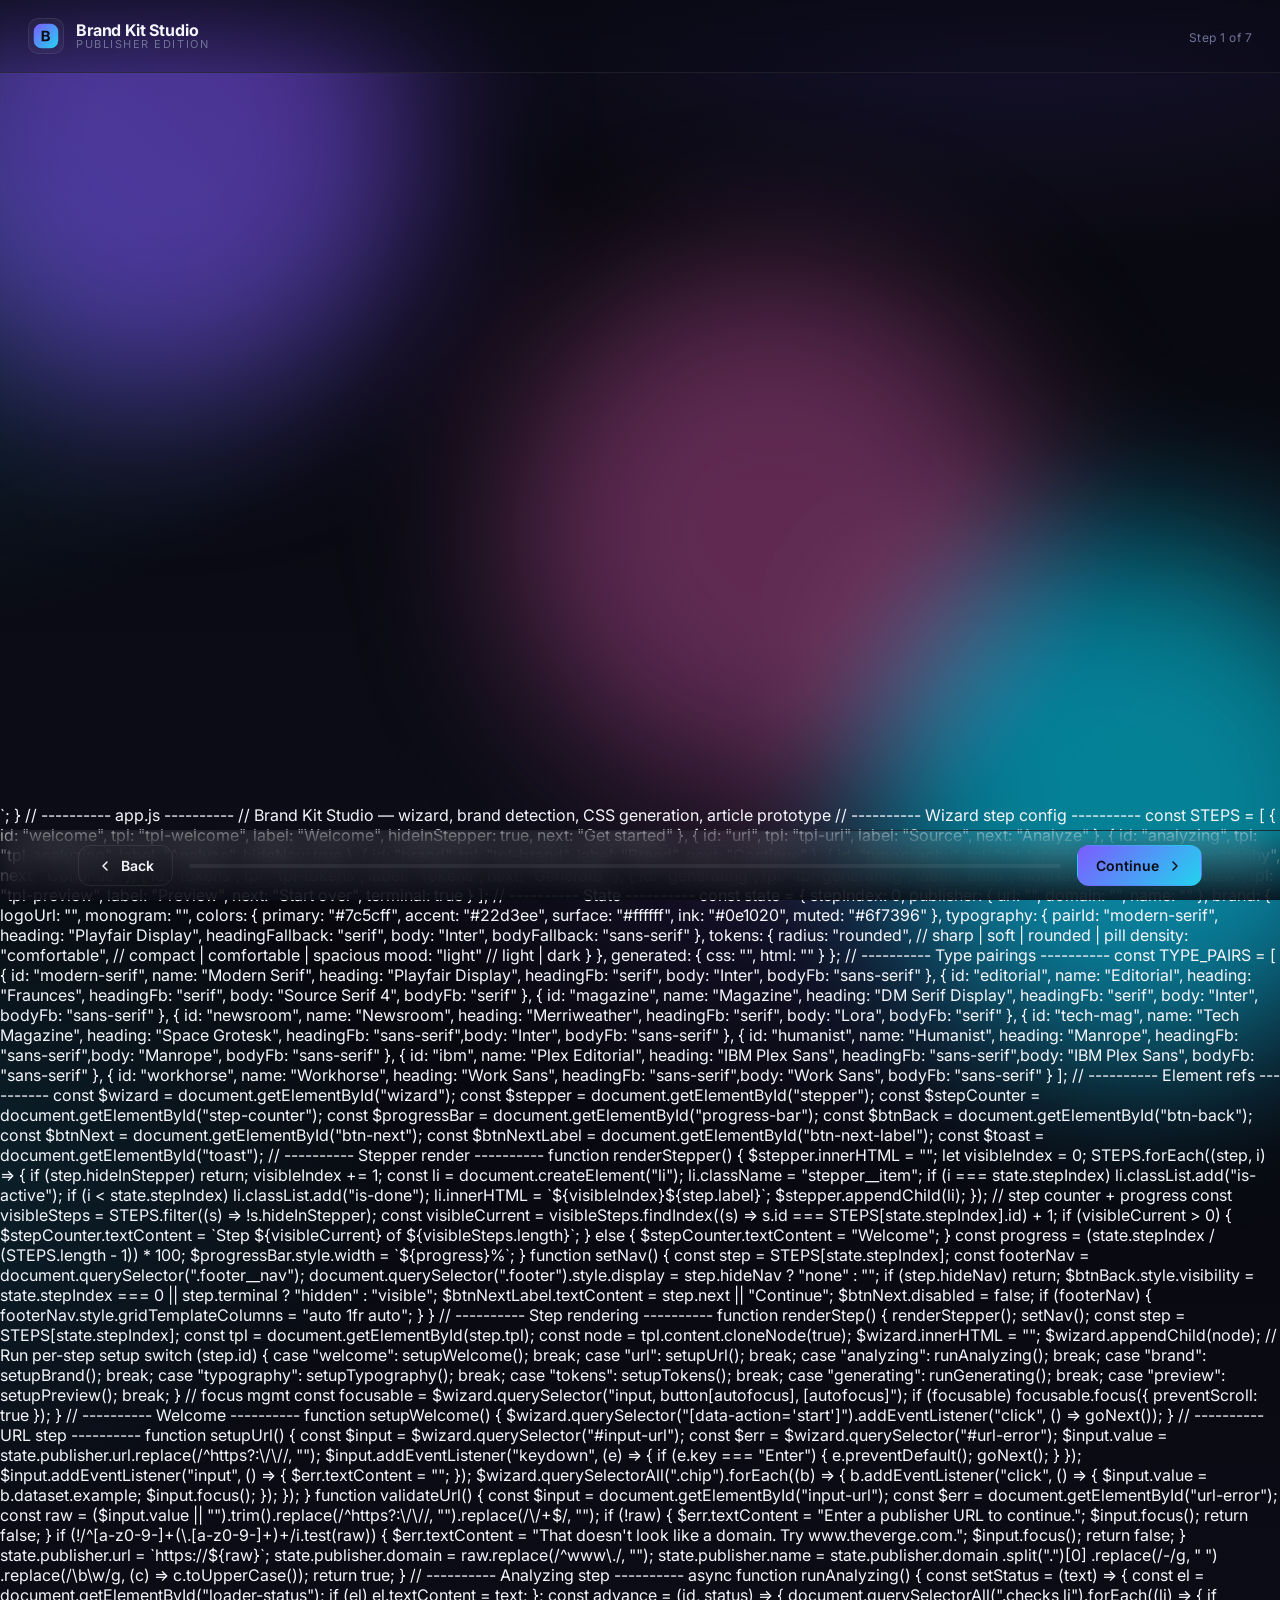
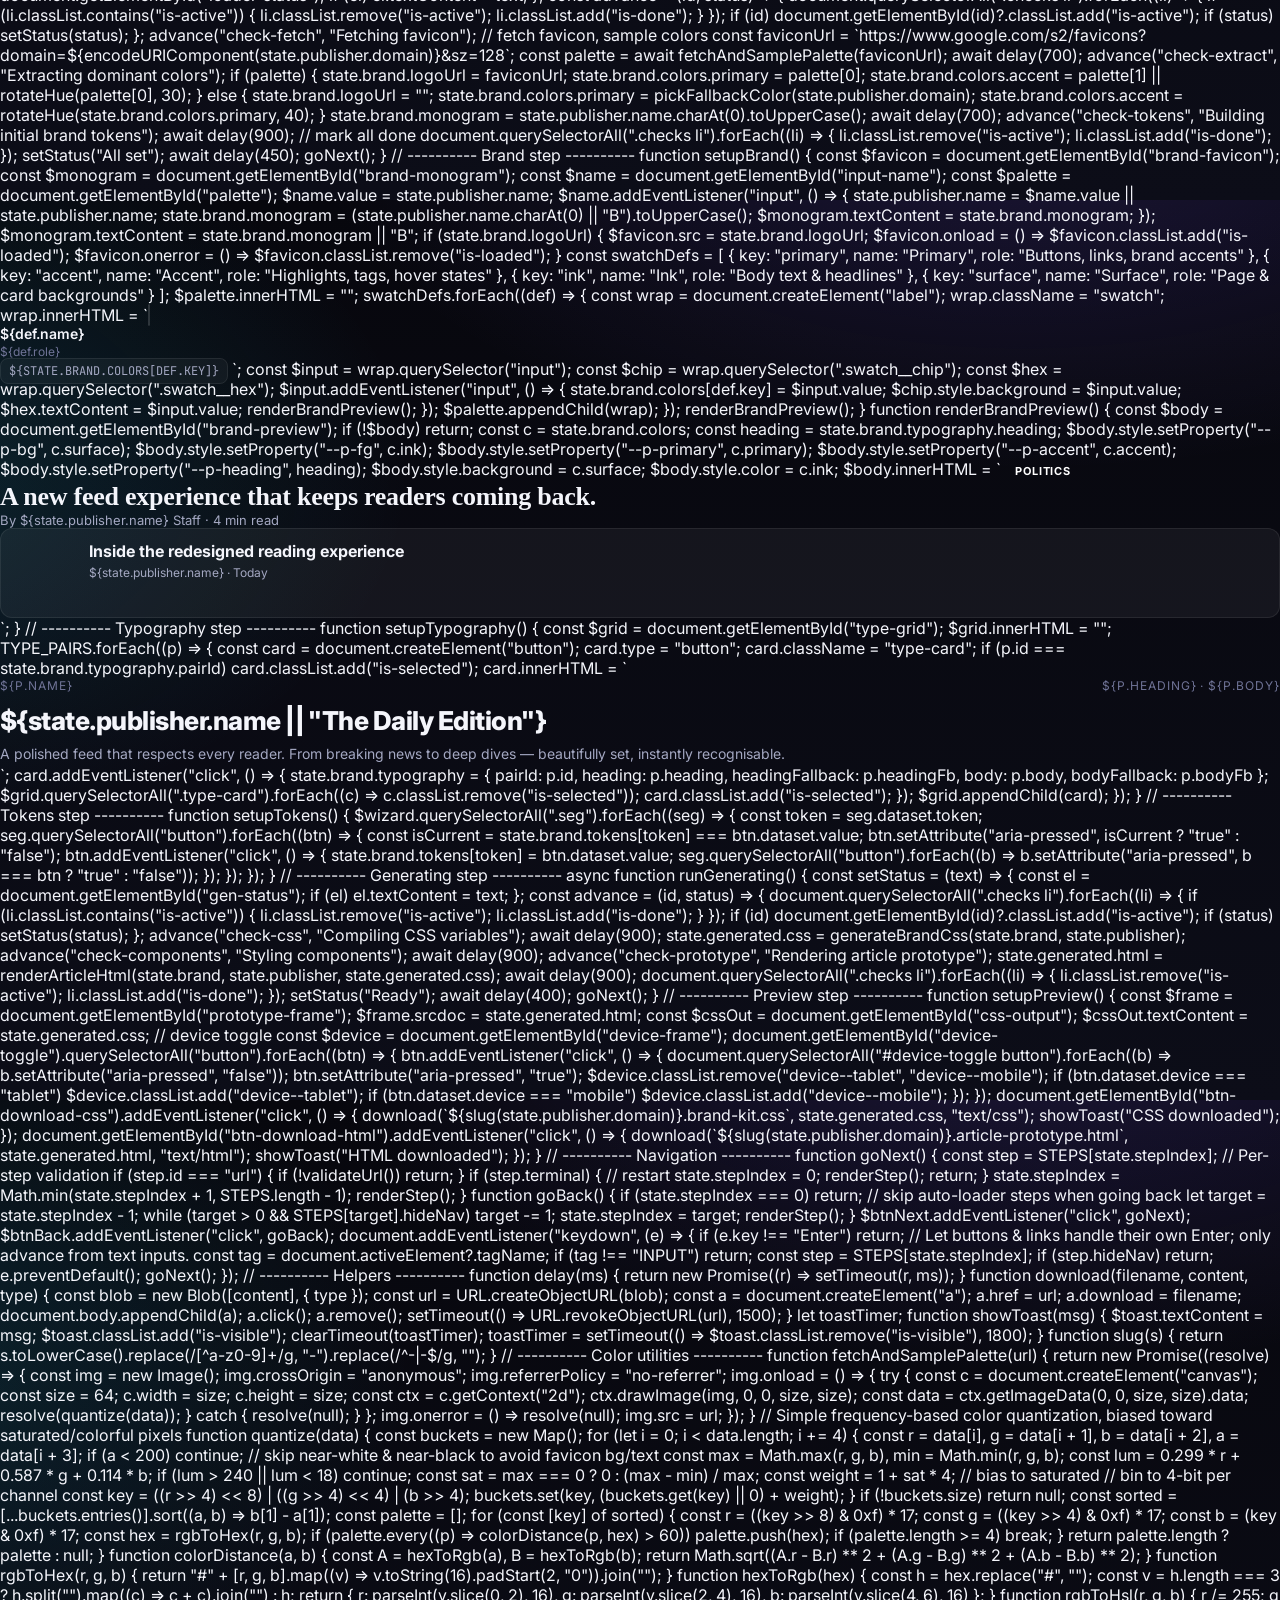
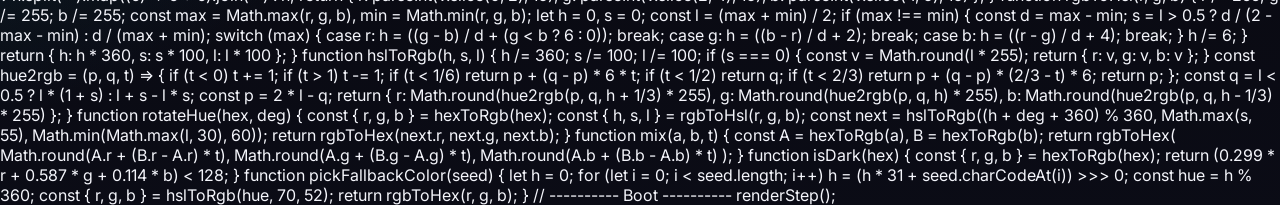
==== studio.html @ 1f4bdb40 "Bundle into single self-contained studio.html for serverless preview Adds build.py that inlines styl" ====
<!doctype html>
<html lang="en">
  <head>
    <meta charset="utf-8" />
    <meta name="viewport" content="width=device-width, initial-scale=1" />
    <title>Brand Kit Studio — generate a publisher CSS kit & live article preview</title>
    <meta
      name="description"
      content="Turn any publisher URL into a polished brand kit, a portable CSS file, and a fully styled article prototype with the new feed experience."
    />
    <link rel="preconnect" href="https://fonts.googleapis.com" />
    <link rel="preconnect" href="https://fonts.gstatic.com" crossorigin />
    <link
      href="https://fonts.googleapis.com/css2?family=Inter:wght@400;500;600;700;800&family=Playfair+Display:wght@600;700;800&family=Fraunces:wght@600;700;800&family=Source+Serif+4:wght@500;600;700&family=Merriweather:wght@700;800&family=DM+Serif+Display&family=Space+Grotesk:wght@500;600;700&family=Manrope:wght@500;600;700&family=Work+Sans:wght@500;600;700&family=IBM+Plex+Sans:wght@500;600;700&family=Lora:wght@500;600;700&family=JetBrains+Mono:wght@500;600&display=swap"
      rel="stylesheet"
    />
    <style>
/* ---------- Tokens ---------- */
:root {
  --bg-0: #07070d;
  --bg-1: #0c0d18;
  --bg-2: #11132166;
  --line: rgba(255, 255, 255, 0.08);
  --line-strong: rgba(255, 255, 255, 0.18);
  --text: #f4f5fb;
  --text-dim: #a4a8c2;
  --text-faint: #6f7396;
  --accent-1: #7c5cff;
  --accent-2: #22d3ee;
  --accent-3: #f472b6;
  --success: #4ade80;
  --danger: #f87171;
  --radius-sm: 10px;
  --radius: 14px;
  --radius-lg: 22px;
  --shadow-1: 0 1px 0 rgba(255, 255, 255, 0.05) inset, 0 10px 30px -12px rgba(0, 0, 0, 0.6);
  --shadow-2: 0 30px 80px -30px rgba(124, 92, 255, 0.45);
  --ease: cubic-bezier(0.4, 0, 0.2, 1);
  --ease-out: cubic-bezier(0.22, 1, 0.36, 1);
}

* {
  box-sizing: border-box;
}

html,
body {
  height: 100%;
}

body {
  margin: 0;
  font-family: "Inter", system-ui, -apple-system, "Segoe UI", Roboto, sans-serif;
  background: radial-gradient(1200px 600px at 80% -10%, rgba(124, 92, 255, 0.18), transparent 60%),
    radial-gradient(900px 600px at -10% 30%, rgba(34, 211, 238, 0.14), transparent 60%),
    linear-gradient(180deg, var(--bg-0), var(--bg-1));
  color: var(--text);
  -webkit-font-smoothing: antialiased;
  text-rendering: optimizeLegibility;
  overflow-x: hidden;
}

button {
  font-family: inherit;
}

code,
pre {
  font-family: "JetBrains Mono", ui-monospace, SFMono-Regular, Menlo, monospace;
}

/* ---------- Aurora background ---------- */
.aurora {
  position: fixed;
  inset: 0;
  z-index: -1;
  filter: blur(80px) saturate(140%);
  pointer-events: none;
}
.aurora__blob {
  position: absolute;
  width: 520px;
  height: 520px;
  border-radius: 50%;
  opacity: 0.55;
  mix-blend-mode: screen;
  animation: drift 22s var(--ease) infinite alternate;
}
.aurora__blob--a { background: #7c5cff; top: -120px; left: -100px; animation-delay: -4s; }
.aurora__blob--b { background: #22d3ee; bottom: -160px; right: -120px; animation-delay: -10s; }
.aurora__blob--c { background: #f472b6; top: 30%; left: 40%; opacity: 0.35; animation-delay: -14s; }
@keyframes drift {
  0%   { transform: translate3d(0, 0, 0) scale(1); }
  50%  { transform: translate3d(40px, -30px, 0) scale(1.08); }
  100% { transform: translate3d(-30px, 40px, 0) scale(0.96); }
}

/* ---------- Layout ---------- */
.topbar {
  position: sticky;
  top: 0;
  z-index: 20;
  display: grid;
  grid-template-columns: auto 1fr auto;
  align-items: center;
  gap: 24px;
  padding: 18px 28px;
  backdrop-filter: blur(18px);
  background: linear-gradient(180deg, rgba(8, 9, 18, 0.7), rgba(8, 9, 18, 0.3));
  border-bottom: 1px solid var(--line);
}

.brand {
  display: flex;
  align-items: center;
  gap: 12px;
}
.brand__mark {
  display: inline-grid;
  place-items: center;
  width: 36px;
  height: 36px;
  border-radius: 10px;
  background: rgba(255, 255, 255, 0.04);
  border: 1px solid var(--line);
}
.brand__text { display: flex; flex-direction: column; line-height: 1.05; }
.brand__title { font-weight: 700; letter-spacing: -0.01em; }
.brand__sub { font-size: 11px; color: var(--text-faint); text-transform: uppercase; letter-spacing: 0.14em; }

.stepper__list {
  list-style: none;
  display: flex;
  gap: 6px;
  margin: 0;
  padding: 0;
  justify-content: center;
  flex-wrap: wrap;
}
.stepper__item {
  display: flex;
  align-items: center;
  gap: 8px;
  padding: 6px 12px;
  border-radius: 999px;
  font-size: 12px;
  color: var(--text-dim);
  background: rgba(255, 255, 255, 0.02);
  border: 1px solid var(--line);
  transition: all 0.4s var(--ease);
}
.stepper__item .num {
  width: 18px;
  height: 18px;
  border-radius: 999px;
  background: rgba(255, 255, 255, 0.06);
  display: inline-grid;
  place-items: center;
  font-size: 10px;
  font-weight: 700;
  color: var(--text-dim);
}
.stepper__item.is-active {
  color: var(--text);
  background: linear-gradient(180deg, rgba(124, 92, 255, 0.18), rgba(34, 211, 238, 0.1));
  border-color: rgba(124, 92, 255, 0.4);
  box-shadow: 0 0 0 4px rgba(124, 92, 255, 0.08);
}
.stepper__item.is-active .num {
  background: linear-gradient(135deg, var(--accent-1), var(--accent-2));
  color: #0b0c14;
}
.stepper__item.is-done { color: var(--text-dim); }
.stepper__item.is-done .num { background: rgba(74, 222, 128, 0.18); color: var(--success); }

.step-counter {
  font-size: 12px;
  color: var(--text-faint);
  letter-spacing: 0.04em;
}

.wizard {
  max-width: 1180px;
  margin: 0 auto;
  padding: 48px 28px 140px;
  min-height: calc(100vh - 76px - 92px);
}

/* ---------- Step base ---------- */
.step {
  animation: stepIn 0.5s var(--ease-out) both;
}
.step--center {
  display: grid;
  place-items: center;
  min-height: 60vh;
}
.step--full {
  max-width: none;
}
@keyframes stepIn {
  from { opacity: 0; transform: translateY(12px); }
  to   { opacity: 1; transform: translateY(0); }
}

.step__head {
  margin-bottom: 28px;
}
.step__head--row {
  display: flex;
  flex-wrap: wrap;
  gap: 20px;
  justify-content: space-between;
  align-items: flex-end;
}
.step__kicker {
  display: inline-block;
  font-size: 11px;
  letter-spacing: 0.16em;
  text-transform: uppercase;
  color: var(--accent-2);
  margin-bottom: 10px;
}
.step__title {
  font-size: clamp(28px, 3.4vw, 40px);
  font-weight: 800;
  letter-spacing: -0.02em;
  line-height: 1.1;
  margin: 0 0 10px;
}
.step__sub {
  color: var(--text-dim);
  max-width: 64ch;
  font-size: 15px;
  line-height: 1.55;
  margin: 0;
}

/* ---------- Welcome / Hero ---------- */
.step--welcome {
  display: grid;
  grid-template-columns: 1.2fr 1fr;
  gap: 48px;
  align-items: center;
  min-height: 60vh;
}
@media (max-width: 880px) {
  .step--welcome { grid-template-columns: 1fr; }
}

.hero__eyebrow {
  display: inline-flex;
  gap: 8px;
  align-items: center;
  font-size: 12px;
  color: var(--text-dim);
  padding: 6px 12px;
  border-radius: 999px;
  border: 1px solid var(--line);
  background: rgba(255, 255, 255, 0.03);
  margin-bottom: 18px;
}
.hero__eyebrow .dot {
  width: 8px; height: 8px; border-radius: 999px;
  background: var(--success);
  box-shadow: 0 0 0 4px rgba(74, 222, 128, 0.16);
}
.hero__title {
  font-size: clamp(36px, 5.2vw, 64px);
  font-weight: 800;
  letter-spacing: -0.025em;
  line-height: 1.02;
  margin: 0 0 18px;
}
.grad {
  background: linear-gradient(120deg, var(--accent-1), var(--accent-2) 60%, var(--accent-3));
  -webkit-background-clip: text;
  background-clip: text;
  color: transparent;
}
.hero__lede {
  color: var(--text-dim);
  font-size: 17px;
  line-height: 1.6;
  margin: 0 0 22px;
  max-width: 56ch;
}
.hero__bullets {
  list-style: none;
  margin: 0 0 30px;
  padding: 0;
  display: grid;
  gap: 8px;
  color: var(--text-dim);
  font-size: 15px;
}
.hero__bullets li { display: flex; gap: 10px; align-items: center; }
.check {
  width: 18px; height: 18px;
  border-radius: 999px;
  display: inline-grid; place-items: center;
  background: linear-gradient(135deg, var(--accent-1), var(--accent-2));
  position: relative;
  flex: 0 0 18px;
}
.check::after {
  content: "";
  width: 8px; height: 4px;
  border-left: 2px solid #0b0c14;
  border-bottom: 2px solid #0b0c14;
  transform: rotate(-45deg) translate(1px, -1px);
}
.hero__cta { display: flex; gap: 16px; align-items: center; flex-wrap: wrap; }
.hero__time { color: var(--text-faint); font-size: 13px; }
code { background: rgba(255,255,255,.06); padding: 1px 6px; border-radius: 6px; font-size: 12px; color: var(--text); }

.hero__visual {
  position: relative;
  height: 360px;
}
.card-stack { position: relative; width: 100%; height: 100%; perspective: 1200px; }
.card-mini {
  position: absolute;
  width: 220px;
  padding: 18px;
  border-radius: 18px;
  background: linear-gradient(180deg, rgba(255,255,255,.06), rgba(255,255,255,.02));
  border: 1px solid var(--line);
  box-shadow: var(--shadow-1);
  display: flex; flex-direction: column; gap: 10px;
  animation: float 8s var(--ease) infinite alternate;
}
.card-mini--1 { top: 30px; left: 20px; transform: rotate(-6deg); }
.card-mini--2 { top: 100px; left: 130px; animation-delay: -3s; transform: rotate(2deg); }
.card-mini--3 { top: 200px; left: 60px; animation-delay: -5s; transform: rotate(-3deg); width: 240px; }
.bar {
  height: 10px; border-radius: 4px;
  background: linear-gradient(90deg, rgba(124,92,255,.7), rgba(34,211,238,.5));
}
.bar--w90 { width: 90%; } .bar--w70 { width: 70%; } .bar--w60 { width: 60%; } .bar--w50 { width: 50%; } .bar--w40 { width: 40%; }
.palette-mini { display: flex; gap: 8px; }
.palette-mini span {
  width: 36px; height: 36px; border-radius: 10px; flex: 0 0 auto;
  border: 1px solid rgba(255,255,255,.1);
}
.palette-mini span:nth-child(1) { background: #7c5cff; }
.palette-mini span:nth-child(2) { background: #22d3ee; }
.palette-mini span:nth-child(3) { background: #f472b6; }
.palette-mini span:nth-child(4) { background: #fbbf24; }
.palette-mini span:nth-child(5) { background: #1f2333; }
@keyframes float {
  from { transform: translate3d(0,0,0) rotate(var(--r,0deg)); }
  to   { transform: translate3d(0,-12px,0) rotate(var(--r,0deg)); }
}

/* ---------- Buttons ---------- */
.btn {
  --bg: rgba(255,255,255,.04);
  --fg: var(--text);
  --bd: var(--line);
  display: inline-flex;
  align-items: center;
  justify-content: center;
  gap: 8px;
  padding: 11px 18px;
  border-radius: 12px;
  border: 1px solid var(--bd);
  background: var(--bg);
  color: var(--fg);
  font-size: 14px;
  font-weight: 600;
  cursor: pointer;
  transition: transform 0.15s var(--ease), background 0.2s var(--ease), border-color 0.2s var(--ease), opacity 0.2s var(--ease);
}
.btn:hover { background: rgba(255,255,255,.08); }
.btn:active { transform: translateY(1px); }
.btn:disabled { opacity: 0.5; cursor: not-allowed; }
.btn--primary {
  --bg: linear-gradient(135deg, var(--accent-1), var(--accent-2));
  --fg: #0b0c14;
  --bd: transparent;
  box-shadow: var(--shadow-2);
}
.btn--primary:hover { filter: brightness(1.08); background: var(--bg); }
.btn--ghost { --bg: transparent; }
.btn--lg { padding: 14px 22px; font-size: 15px; border-radius: 14px; }

/* ---------- Footer nav ---------- */
.footer {
  position: fixed;
  bottom: 0; left: 0; right: 0;
  z-index: 30;
  background: linear-gradient(180deg, rgba(8,9,18,0.0), rgba(8,9,18,0.85));
  backdrop-filter: blur(14px);
  border-top: 1px solid var(--line);
}
.footer__nav {
  max-width: 1180px;
  margin: 0 auto;
  display: grid;
  grid-template-columns: auto 1fr auto;
  gap: 16px;
  align-items: center;
  padding: 14px 28px;
}
.footer__progress { display: flex; align-items: center; }
.progress {
  display: block;
  height: 4px;
  width: 100%;
  border-radius: 999px;
  background: rgba(255,255,255,.06);
  overflow: hidden;
}
.progress__bar {
  display: block;
  height: 100%;
  width: 0%;
  background: linear-gradient(90deg, var(--accent-1), var(--accent-2));
  transition: width 0.6s var(--ease-out);
}

/* ---------- Forms ---------- */
.form {
  display: grid;
  gap: 18px;
  max-width: 640px;
}
.field { display: grid; gap: 8px; }
.field__label {
  font-size: 12px;
  letter-spacing: 0.06em;
  text-transform: uppercase;
  color: var(--text-faint);
}
.field__input {
  display: flex;
  align-items: center;
  background: rgba(255,255,255,.04);
  border: 1px solid var(--line);
  border-radius: 12px;
  transition: border-color 0.2s var(--ease), background 0.2s var(--ease);
}
.field__input:focus-within {
  border-color: rgba(124, 92, 255, 0.6);
  background: rgba(124, 92, 255, 0.06);
  box-shadow: 0 0 0 4px rgba(124, 92, 255, 0.12);
}
.field__input--with-prefix .field__prefix {
  padding: 0 4px 0 14px;
  color: var(--text-faint);
  font-size: 14px;
}
.field__input input {
  flex: 1;
  background: transparent;
  border: 0;
  outline: 0;
  color: var(--text);
  font-size: 15px;
  padding: 14px 14px 14px 8px;
  font-family: inherit;
}
.field__error { min-height: 16px; color: var(--danger); font-size: 12.5px; }
.field--inline .field__input { background: transparent; border: 0; padding: 0; }
.field--inline .field__input input { padding: 8px 0; font-size: 18px; font-weight: 600; }
.field--inline .field__input:focus-within { box-shadow: none; background: transparent; }

/* ---------- Examples chips ---------- */
.examples { display: flex; gap: 8px; align-items: center; flex-wrap: wrap; }
.examples__label { color: var(--text-faint); font-size: 13px; }
.chip {
  background: rgba(255,255,255,.04);
  border: 1px solid var(--line);
  color: var(--text-dim);
  padding: 7px 12px;
  border-radius: 999px;
  font-size: 13px;
  cursor: pointer;
  transition: all 0.15s var(--ease);
}
.chip:hover { background: rgba(124,92,255,.1); color: var(--text); border-color: rgba(124,92,255,.4); }

/* ---------- Loaders ---------- */
.loader {
  text-align: center;
  display: grid;
  gap: 12px;
  justify-items: center;
}
.loader__art { filter: drop-shadow(0 12px 40px rgba(124,92,255,.35)); }
.loader__title { margin: 8px 0 0; font-size: 22px; font-weight: 700; }
.loader__status {
  margin: 0;
  color: var(--text-dim);
  font-size: 14px;
  min-height: 1.5em;
}

.checks {
  list-style: none;
  margin: 12px 0 0;
  padding: 0;
  display: grid;
  gap: 8px;
  font-size: 14px;
  color: var(--text-dim);
  text-align: left;
}
.checks li { display: flex; gap: 10px; align-items: center; }
.checks__dot {
  width: 14px; height: 14px;
  border-radius: 50%;
  border: 2px solid rgba(255,255,255,.18);
  display: inline-block;
  position: relative;
  transition: all 0.3s var(--ease);
}
.checks li.is-active .checks__dot {
  border-color: var(--accent-2);
  box-shadow: 0 0 0 4px rgba(34, 211, 238, 0.16);
  animation: pulseDot 1s ease-in-out infinite;
}
.checks li.is-done .checks__dot {
  border-color: var(--success);
  background: var(--success);
}
.checks li.is-done .checks__dot::after {
  content: "";
  position: absolute;
  inset: 0;
  margin: auto;
  width: 4px; height: 7px;
  border-right: 2px solid #0b0c14;
  border-bottom: 2px solid #0b0c14;
  transform: translateY(-1px) rotate(45deg);
}
@keyframes pulseDot { 50% { transform: scale(1.18); } }

/* Scan animation */
.scan__lens {
  transform-origin: center;
  transform-box: fill-box;
  animation: scan 3s linear infinite;
}
@keyframes scan {
  0%   { transform: translate(60px, 50px); }
  25%  { transform: translate(140px, 80px); }
  50%  { transform: translate(120px, 150px); }
  75%  { transform: translate(60px, 130px); }
  100% { transform: translate(60px, 50px); }
}
.scan__sparks circle { animation: spark 1.6s ease-in-out infinite; }
.scan__sparks circle:nth-child(2) { animation-delay: -0.4s; }
.scan__sparks circle:nth-child(3) { animation-delay: -0.8s; }
.scan__sparks circle:nth-child(4) { animation-delay: -1.2s; }
@keyframes spark {
  0%, 100% { opacity: 0; transform: scale(0.4); }
  50% { opacity: 1; transform: scale(1.4); }
}

/* Mix animation */
.mix__drops .drop {
  fill: var(--accent-1);
  animation: drop 1.4s var(--ease-out) infinite;
  transform-box: fill-box;
  transform-origin: center;
}
.mix__drops .drop--2 { fill: var(--accent-2); animation-delay: -0.45s; }
.mix__drops .drop--3 { fill: var(--accent-3); animation-delay: -0.9s; }
@keyframes drop {
  0%   { transform: translateY(0); opacity: 0; }
  20%  { opacity: 1; }
  70%  { transform: translateY(80px); opacity: 1; }
  100% { transform: translateY(95px); opacity: 0; }
}
.mix__wave {
  animation: wave 2.6s ease-in-out infinite;
  transform-box: fill-box;
}
@keyframes wave {
  0%, 100% { transform: translateX(0); }
  50%      { transform: translateX(-30px); }
}

/* ---------- Brand identity step ---------- */
.grid { display: grid; gap: 28px; }
.grid--2 { grid-template-columns: 1fr 1fr; }
@media (max-width: 880px) { .grid--2 { grid-template-columns: 1fr; } }

.identity {
  display: grid;
  grid-template-columns: auto 1fr;
  align-items: center;
  gap: 18px;
  margin-bottom: 12px;
}
.identity__avatar {
  position: relative;
  width: 64px; height: 64px;
  border-radius: 18px;
  display: grid;
  place-items: center;
  background: linear-gradient(135deg, rgba(124,92,255,.25), rgba(34,211,238,.18));
  border: 1px solid var(--line);
  overflow: hidden;
}
.identity__avatar img { width: 36px; height: 36px; object-fit: contain; display: none; }
.identity__avatar img.is-loaded { display: block; }
.identity__avatar img.is-loaded ~ .identity__monogram { display: none; }
.identity__monogram {
  font-size: 24px; font-weight: 800; letter-spacing: -0.02em;
  color: var(--text);
}

.palette {
  display: grid;
  grid-template-columns: repeat(2, 1fr);
  gap: 14px;
}
@media (max-width: 540px) { .palette { grid-template-columns: 1fr; } }

.swatch {
  display: grid;
  grid-template-columns: 56px 1fr auto;
  align-items: center;
  gap: 12px;
  padding: 12px;
  border: 1px solid var(--line);
  border-radius: 14px;
  background: rgba(255,255,255,.02);
  transition: border-color 0.2s var(--ease);
}
.swatch:focus-within { border-color: rgba(124, 92, 255, 0.5); }
.swatch__chip {
  width: 56px; height: 56px;
  border-radius: 10px;
  border: 1px solid rgba(255,255,255,.15);
  position: relative;
  overflow: hidden;
}
.swatch__chip input[type="color"] {
  position: absolute;
  inset: 0;
  width: 100%; height: 100%;
  border: 0; padding: 0; background: transparent;
  cursor: pointer;
  opacity: 0; /* color shown via background of parent */
}
.swatch__meta { display: flex; flex-direction: column; gap: 2px; min-width: 0; }
.swatch__name { font-weight: 600; font-size: 14px; }
.swatch__role { color: var(--text-faint); font-size: 12px; }
.swatch__hex {
  font-family: "JetBrains Mono", ui-monospace, monospace;
  font-size: 12px;
  color: var(--text-dim);
  background: rgba(255,255,255,.04);
  border: 1px solid var(--line);
  padding: 4px 8px;
  border-radius: 8px;
  text-transform: uppercase;
}

/* Preview card */
.preview-card {
  border: 1px solid var(--line);
  border-radius: 18px;
  overflow: hidden;
  background: rgba(255,255,255,.02);
  position: sticky;
  top: 92px;
}
.preview-card__chrome {
  display: flex; gap: 6px; padding: 10px 14px;
  border-bottom: 1px solid var(--line);
  background: rgba(255,255,255,.02);
}
.preview-card__chrome span {
  width: 10px; height: 10px; border-radius: 999px;
  background: rgba(255,255,255,.12);
}
.preview-card__chrome span:nth-child(1) { background: #ff5f57; }
.preview-card__chrome span:nth-child(2) { background: #febc2e; }
.preview-card__chrome span:nth-child(3) { background: #28c840; }
.preview-card__body {
  padding: 22px;
  min-height: 320px;
  display: grid;
  gap: 14px;
  --p-bg: #0e1020;
  --p-fg: #f4f5fb;
  --p-primary: #7c5cff;
  --p-accent: #22d3ee;
  background: var(--p-bg);
  color: var(--p-fg);
}
.pv-tag {
  display: inline-flex;
  background: var(--p-primary);
  color: #fff;
  padding: 4px 10px;
  border-radius: 999px;
  font-size: 11px;
  font-weight: 700;
  letter-spacing: 0.08em;
  text-transform: uppercase;
  width: max-content;
}
.pv-title {
  font-family: var(--p-heading, "Playfair Display"), serif;
  font-size: 26px;
  font-weight: 800;
  line-height: 1.15;
  letter-spacing: -0.01em;
  margin: 0;
}
.pv-byline { color: var(--text-dim); font-size: 13px; }
.pv-card {
  display: grid;
  grid-template-columns: 64px 1fr;
  gap: 12px;
  padding: 12px;
  border-radius: 12px;
  background: rgba(255,255,255,.05);
  border: 1px solid rgba(255,255,255,.08);
}
.pv-card__thumb {
  height: 64px;
  border-radius: 8px;
  background: linear-gradient(135deg, var(--p-primary), var(--p-accent));
}
.pv-card__title { font-weight: 700; line-height: 1.25; }
.pv-card__meta { font-size: 12px; color: var(--text-dim); margin-top: 4px; }

/* ---------- Typography step ---------- */
.type-grid {
  display: grid;
  grid-template-columns: repeat(auto-fill, minmax(280px, 1fr));
  gap: 16px;
}
.type-card {
  border: 1px solid var(--line);
  border-radius: 16px;
  padding: 20px;
  background: rgba(255,255,255,.02);
  cursor: pointer;
  transition: all 0.2s var(--ease);
  text-align: left;
  color: inherit;
  font-family: inherit;
}
.type-card:hover { border-color: rgba(124, 92, 255, 0.45); transform: translateY(-2px); }
.type-card.is-selected {
  border-color: var(--accent-1);
  background: linear-gradient(180deg, rgba(124,92,255,.12), rgba(34,211,238,.04));
  box-shadow: 0 0 0 4px rgba(124, 92, 255, 0.14);
}
.type-card__name {
  display: flex; justify-content: space-between; align-items: center;
  font-size: 12px; color: var(--text-faint); text-transform: uppercase; letter-spacing: 0.08em;
  margin-bottom: 14px;
}
.type-card__heading {
  font-size: 26px; font-weight: 800; letter-spacing: -0.02em; line-height: 1.1; margin-bottom: 8px;
}
.type-card__body { font-size: 14px; color: var(--text-dim); line-height: 1.55; }

/* ---------- Tokens step ---------- */
.token-group { display: grid; gap: 10px; }
.token-group__label {
  font-size: 12px;
  letter-spacing: 0.06em;
  text-transform: uppercase;
  color: var(--text-faint);
}
.seg {
  display: inline-flex;
  flex-wrap: wrap;
  gap: 4px;
  background: rgba(255,255,255,.04);
  border: 1px solid var(--line);
  border-radius: 14px;
  padding: 4px;
}
.seg button {
  background: transparent;
  border: 0;
  color: var(--text-dim);
  padding: 8px 14px;
  border-radius: 10px;
  cursor: pointer;
  font-size: 14px;
  font-weight: 500;
  display: inline-flex;
  align-items: center;
  gap: 8px;
  transition: all 0.18s var(--ease);
}
.seg button:hover { color: var(--text); background: rgba(255,255,255,.04); }
.seg button[aria-pressed="true"] {
  background: linear-gradient(135deg, rgba(124,92,255,.4), rgba(34,211,238,.3));
  color: var(--text);
  box-shadow: inset 0 0 0 1px rgba(124,92,255,.5);
}
.seg--sm button { padding: 6px 12px; font-size: 13px; }

.swatch-radius {
  width: 22px; height: 22px;
  background: linear-gradient(135deg, var(--accent-1), var(--accent-2));
  display: inline-block;
}
.swatch-radius--sharp { border-radius: 0; }
.swatch-radius--soft { border-radius: 4px; }
.swatch-radius--rounded { border-radius: 8px; }
.swatch-radius--pill { border-radius: 999px; }

/* ---------- Preview step ---------- */
.preview-actions {
  display: flex;
  gap: 10px;
  align-items: center;
  flex-wrap: wrap;
}
.device {
  margin-top: 24px;
  border-radius: var(--radius-lg);
  border: 1px solid var(--line);
  background: rgba(0,0,0,0.35);
  padding: 14px;
  box-shadow: var(--shadow-1);
  transition: all 0.4s var(--ease);
  margin-inline: auto;
  width: 100%;
  max-width: 1180px;
}
.device iframe {
  width: 100%;
  height: 80vh;
  min-height: 640px;
  border: 0;
  border-radius: 14px;
  background: #fff;
  display: block;
}
.device--tablet { max-width: 820px; }
.device--mobile { max-width: 420px; }
.device--mobile iframe { min-height: 720px; }

.code-drawer {
  margin-top: 22px;
  border: 1px solid var(--line);
  border-radius: 14px;
  background: rgba(255,255,255,.02);
}
.code-drawer summary {
  cursor: pointer;
  padding: 14px 18px;
  font-size: 13px;
  color: var(--text-dim);
  list-style: none;
}
.code-drawer summary::-webkit-details-marker { display: none; }
.code-drawer summary::before {
  content: "▸";
  display: inline-block;
  margin-right: 8px;
  transition: transform 0.2s var(--ease);
}
.code-drawer[open] summary::before { transform: rotate(90deg); }
.code-drawer pre {
  margin: 0;
  padding: 0 18px 18px;
  font-size: 12px;
  color: var(--text-dim);
  max-height: 360px;
  overflow: auto;
}

/* ---------- Toast ---------- */
.toast {
  position: fixed;
  bottom: 100px;
  left: 50%;
  transform: translate(-50%, 20px);
  padding: 12px 18px;
  border-radius: 12px;
  background: rgba(20, 22, 38, 0.92);
  border: 1px solid var(--line);
  backdrop-filter: blur(10px);
  font-size: 13.5px;
  color: var(--text);
  opacity: 0;
  pointer-events: none;
  transition: all 0.3s var(--ease);
  z-index: 50;
}
.toast.is-visible {
  opacity: 1;
  transform: translate(-50%, 0);
}

/* ---------- Reduced motion ---------- */
@media (prefers-reduced-motion: reduce) {
  *, *::before, *::after {
    animation-duration: 0.001ms !important;
    transition-duration: 0.001ms !important;
  }
}

</style>
  </head>
  <body>
    <div class="aurora" aria-hidden="true">
      <span class="aurora__blob aurora__blob--a"></span>
      <span class="aurora__blob aurora__blob--b"></span>
      <span class="aurora__blob aurora__blob--c"></span>
    </div>

    <header class="topbar" role="banner">
      <div class="brand">
        <span class="brand__mark" aria-hidden="true">
          <svg viewBox="0 0 32 32" width="28" height="28">
            <defs>
              <linearGradient id="bk-mark" x1="0" x2="1" y1="0" y2="1">
                <stop offset="0" stop-color="#7c5cff" />
                <stop offset="1" stop-color="#22d3ee" />
              </linearGradient>
            </defs>
            <rect x="2" y="2" width="28" height="28" rx="9" fill="url(#bk-mark)" />
            <path
              d="M11 22V10h5.2c2.4 0 3.9 1.2 3.9 3.1 0 1.3-.7 2.2-1.9 2.6 1.5.3 2.4 1.4 2.4 2.9 0 2-1.6 3.4-4.1 3.4H11Zm2.5-7.2h2.3c1.1 0 1.8-.5 1.8-1.4 0-.9-.7-1.4-1.8-1.4h-2.3v2.8Zm0 5.1h2.5c1.2 0 2-.6 2-1.6s-.7-1.6-2-1.6h-2.5v3.2Z"
              fill="#0b0c14"
            />
          </svg>
        </span>
        <div class="brand__text">
          <span class="brand__title">Brand Kit Studio</span>
          <span class="brand__sub">Publisher edition</span>
        </div>
      </div>
      <nav class="stepper" aria-label="Progress">
        <ol id="stepper" class="stepper__list"></ol>
      </nav>
      <div class="topbar__meta">
        <span id="step-counter" class="step-counter" aria-live="polite">Step 1 of 7</span>
      </div>
    </header>

    <main id="wizard" class="wizard" role="main" aria-live="polite"></main>

    <footer class="footer" role="contentinfo">
      <div class="footer__nav">
        <button id="btn-back" class="btn btn--ghost" type="button">
          <svg width="16" height="16" viewBox="0 0 24 24" fill="none" stroke="currentColor" stroke-width="2.2" stroke-linecap="round" stroke-linejoin="round"><path d="M15 18l-6-6 6-6"/></svg>
          Back
        </button>
        <div class="footer__progress">
          <span class="progress" aria-hidden="true"><span id="progress-bar" class="progress__bar"></span></span>
        </div>
        <button id="btn-next" class="btn btn--primary" type="button">
          <span id="btn-next-label">Continue</span>
          <svg width="16" height="16" viewBox="0 0 24 24" fill="none" stroke="currentColor" stroke-width="2.2" stroke-linecap="round" stroke-linejoin="round"><path d="M9 18l6-6-6-6"/></svg>
        </button>
      </div>
    </footer>

    <!-- Step templates -->
    <template id="tpl-welcome">
      <section class="step step--welcome" data-step="welcome">
        <div class="hero">
          <div class="hero__eyebrow">
            <span class="dot"></span> A wizard for publisher brand kits
          </div>
          <h1 class="hero__title">
            Turn any publisher into a
            <span class="grad">living brand kit</span>
            in under a minute.
          </h1>
          <p class="hero__lede">
            Drop in a URL. We'll extract the brand, build a polished CSS file, and render a real
            article page with the new feed experience — fully themed, fully yours.
          </p>
          <ul class="hero__bullets">
            <li><span class="check"></span> Auto-detect colors from the publisher's favicon</li>
            <li><span class="check"></span> Fine-tune palette, typography & style tokens</li>
            <li><span class="check"></span> Export a portable <code>brand-kit.css</code></li>
            <li><span class="check"></span> Preview a live article + new feed prototype</li>
          </ul>
          <div class="hero__cta">
            <button class="btn btn--primary btn--lg" data-action="start">
              Start the wizard
              <svg width="18" height="18" viewBox="0 0 24 24" fill="none" stroke="currentColor" stroke-width="2.2" stroke-linecap="round" stroke-linejoin="round"><path d="M5 12h14M13 5l7 7-7 7"/></svg>
            </button>
            <span class="hero__time">~ 60 seconds</span>
          </div>
        </div>
        <div class="hero__visual" aria-hidden="true">
          <div class="card-stack">
            <div class="card-mini card-mini--1">
              <span class="bar bar--w70"></span>
              <span class="bar bar--w50"></span>
              <span class="bar bar--w90"></span>
            </div>
            <div class="card-mini card-mini--2">
              <span class="bar bar--w90"></span>
              <span class="bar bar--w60"></span>
              <span class="bar bar--w40"></span>
            </div>
            <div class="card-mini card-mini--3">
              <div class="palette-mini">
                <span></span><span></span><span></span><span></span><span></span>
              </div>
            </div>
          </div>
        </div>
      </section>
    </template>

    <template id="tpl-url">
      <section class="step" data-step="url">
        <header class="step__head">
          <span class="step__kicker">Step 1 — Source</span>
          <h2 class="step__title">Which publisher are we kitting out?</h2>
          <p class="step__sub">
            Paste any publisher URL. We'll fetch the favicon, sample its colors, and use the
            domain as the working brand name. You can adjust everything in the next step.
          </p>
        </header>
        <div class="form">
          <label class="field">
            <span class="field__label">Publisher URL</span>
            <div class="field__input field__input--with-prefix">
              <span class="field__prefix">https://</span>
              <input
                id="input-url"
                type="text"
                placeholder="www.theverge.com"
                autocomplete="off"
                spellcheck="false"
                autofocus
              />
            </div>
            <span id="url-error" class="field__error"></span>
          </label>
          <div class="examples">
            <span class="examples__label">Try one:</span>
            <button class="chip" data-example="www.theverge.com">The Verge</button>
            <button class="chip" data-example="www.nytimes.com">NYT</button>
            <button class="chip" data-example="www.bbc.com">BBC</button>
            <button class="chip" data-example="techcrunch.com">TechCrunch</button>
            <button class="chip" data-example="www.economist.com">The Economist</button>
          </div>
        </div>
      </section>
    </template>

    <template id="tpl-analyzing">
      <section class="step step--center" data-step="analyzing">
        <div class="loader">
          <div class="loader__art loader__art--scan">
            <svg viewBox="0 0 200 200" width="200" height="200" aria-hidden="true">
              <defs>
                <linearGradient id="scan-grad" x1="0" x2="1" y1="0" y2="1">
                  <stop offset="0" stop-color="var(--accent-1)" />
                  <stop offset="1" stop-color="var(--accent-2)" />
                </linearGradient>
                <radialGradient id="scan-globe" cx="50%" cy="50%" r="50%">
                  <stop offset="0" stop-color="rgba(255,255,255,.18)" />
                  <stop offset="1" stop-color="rgba(255,255,255,0)" />
                </radialGradient>
              </defs>
              <circle cx="100" cy="100" r="62" fill="url(#scan-globe)" stroke="rgba(255,255,255,.18)" stroke-width="1.2"/>
              <ellipse cx="100" cy="100" rx="62" ry="22" fill="none" stroke="rgba(255,255,255,.18)" stroke-width="1.2"/>
              <ellipse cx="100" cy="100" rx="22" ry="62" fill="none" stroke="rgba(255,255,255,.18)" stroke-width="1.2"/>
              <g class="scan__lens">
                <circle cx="0" cy="0" r="22" fill="none" stroke="url(#scan-grad)" stroke-width="3"/>
                <line x1="16" y1="16" x2="32" y2="32" stroke="url(#scan-grad)" stroke-width="3" stroke-linecap="round"/>
                <circle cx="0" cy="0" r="22" fill="rgba(124,92,255,.08)"/>
              </g>
              <g class="scan__sparks">
                <circle cx="60" cy="50" r="2" fill="var(--accent-1)"/>
                <circle cx="150" cy="80" r="2" fill="var(--accent-2)"/>
                <circle cx="130" cy="150" r="2" fill="#fff"/>
                <circle cx="55" cy="140" r="2" fill="var(--accent-1)"/>
              </g>
            </svg>
          </div>
          <h3 class="loader__title">Analyzing the publisher…</h3>
          <p id="loader-status" class="loader__status">Fetching favicon</p>
          <ul class="checks">
            <li id="check-fetch"><span class="checks__dot"></span> Fetch site icon</li>
            <li id="check-extract"><span class="checks__dot"></span> Sample dominant colors</li>
            <li id="check-tokens"><span class="checks__dot"></span> Build initial brand tokens</li>
          </ul>
        </div>
      </section>
    </template>

    <template id="tpl-brand">
      <section class="step" data-step="brand">
        <header class="step__head">
          <span class="step__kicker">Step 2 — Brand identity</span>
          <h2 class="step__title">Here's what we found. Tweak away.</h2>
          <p class="step__sub">
            Adjust the palette to match the publisher's voice. Each swatch updates the live
            preview on the right.
          </p>
        </header>
        <div class="grid grid--2">
          <div class="form">
            <div class="identity">
              <div class="identity__avatar">
                <img id="brand-favicon" alt="" />
                <span id="brand-monogram" class="identity__monogram"></span>
              </div>
              <label class="field field--inline">
                <span class="field__label">Publisher name</span>
                <div class="field__input">
                  <input id="input-name" type="text" autocomplete="off" />
                </div>
              </label>
            </div>
            <div class="palette" id="palette"></div>
          </div>
          <aside class="preview-card" aria-label="Live preview">
            <div class="preview-card__chrome">
              <span></span><span></span><span></span>
            </div>
            <div class="preview-card__body" id="brand-preview"></div>
          </aside>
        </div>
      </section>
    </template>

    <template id="tpl-typography">
      <section class="step" data-step="typography">
        <header class="step__head">
          <span class="step__kicker">Step 3 — Typography</span>
          <h2 class="step__title">Pick a voice for headlines &amp; body.</h2>
          <p class="step__sub">
            Pair a display face with a readable body face. Hover any combo to preview it
            instantly.
          </p>
        </header>
        <div class="type-grid" id="type-grid"></div>
      </section>
    </template>

    <template id="tpl-tokens">
      <section class="step" data-step="tokens">
        <header class="step__head">
          <span class="step__kicker">Step 4 — Style tokens</span>
          <h2 class="step__title">Set the rhythm.</h2>
          <p class="step__sub">
            Roundness and density define how the brand feels. Pick what fits the publisher's
            personality.
          </p>
        </header>
        <div class="form">
          <div class="token-group">
            <span class="token-group__label">Corner radius</span>
            <div class="seg" data-token="radius">
              <button data-value="sharp"><span class="swatch-radius swatch-radius--sharp"></span><span>Sharp</span></button>
              <button data-value="soft"><span class="swatch-radius swatch-radius--soft"></span><span>Soft</span></button>
              <button data-value="rounded"><span class="swatch-radius swatch-radius--rounded"></span><span>Rounded</span></button>
              <button data-value="pill"><span class="swatch-radius swatch-radius--pill"></span><span>Pill</span></button>
            </div>
          </div>
          <div class="token-group">
            <span class="token-group__label">Density</span>
            <div class="seg" data-token="density">
              <button data-value="compact"><span>Compact</span></button>
              <button data-value="comfortable"><span>Comfortable</span></button>
              <button data-value="spacious"><span>Spacious</span></button>
            </div>
          </div>
          <div class="token-group">
            <span class="token-group__label">Mood</span>
            <div class="seg" data-token="mood">
              <button data-value="light"><span>Light</span></button>
              <button data-value="dark"><span>Dark</span></button>
            </div>
          </div>
        </div>
      </section>
    </template>

    <template id="tpl-generating">
      <section class="step step--center" data-step="generating">
        <div class="loader">
          <div class="loader__art loader__art--mix">
            <svg viewBox="0 0 220 220" width="220" height="220" aria-hidden="true">
              <defs>
                <linearGradient id="beaker-grad" x1="0" x2="0" y1="0" y2="1">
                  <stop offset="0" stop-color="var(--accent-1)"/>
                  <stop offset="1" stop-color="var(--accent-2)"/>
                </linearGradient>
              </defs>
              <g class="mix__drops">
                <circle class="drop drop--1" cx="80" cy="20" r="6"/>
                <circle class="drop drop--2" cx="110" cy="20" r="6"/>
                <circle class="drop drop--3" cx="140" cy="20" r="6"/>
              </g>
              <path d="M70 90 L70 70 L150 70 L150 90 L180 170 Q180 195 155 195 L65 195 Q40 195 40 170 Z"
                    fill="rgba(255,255,255,.04)" stroke="rgba(255,255,255,.35)" stroke-width="2.5" stroke-linejoin="round"/>
              <clipPath id="beaker-clip">
                <path d="M70 90 L70 72 L150 72 L150 90 L178 168 Q178 192 155 192 L65 192 Q42 192 42 168 Z"/>
              </clipPath>
              <g clip-path="url(#beaker-clip)">
                <rect class="mix__liquid" x="0" y="120" width="220" height="120" fill="url(#beaker-grad)"/>
                <path class="mix__wave" d="M0 130 Q 30 120 60 130 T 120 130 T 180 130 T 240 130 V 220 H 0 Z" fill="url(#beaker-grad)" opacity=".7"/>
              </g>
            </svg>
          </div>
          <h3 class="loader__title">Mixing your brand kit…</h3>
          <p id="gen-status" class="loader__status">Compiling tokens</p>
          <ul class="checks">
            <li id="check-css"><span class="checks__dot"></span> Compile CSS variables</li>
            <li id="check-components"><span class="checks__dot"></span> Style components</li>
            <li id="check-prototype"><span class="checks__dot"></span> Render article prototype</li>
          </ul>
        </div>
      </section>
    </template>

    <template id="tpl-preview">
      <section class="step step--full" data-step="preview">
        <header class="step__head step__head--row">
          <div>
            <span class="step__kicker">Step 5 — Preview &amp; export</span>
            <h2 class="step__title">Your brand kit is ready.</h2>
            <p class="step__sub">
              The article below is a live HTML prototype with the new feed experience, styled by
              your generated CSS. Toggle device sizes and download the kit when you're happy.
            </p>
          </div>
          <div class="preview-actions">
            <div class="seg seg--sm" id="device-toggle">
              <button data-device="desktop" aria-pressed="true">Desktop</button>
              <button data-device="tablet">Tablet</button>
              <button data-device="mobile">Mobile</button>
            </div>
            <button id="btn-download-css" class="btn btn--primary">
              <svg width="16" height="16" viewBox="0 0 24 24" fill="none" stroke="currentColor" stroke-width="2.2" stroke-linecap="round" stroke-linejoin="round"><path d="M21 15v4a2 2 0 0 1-2 2H5a2 2 0 0 1-2-2v-4M7 10l5 5 5-5M12 15V3"/></svg>
              Download CSS
            </button>
            <button id="btn-download-html" class="btn btn--ghost">
              <svg width="16" height="16" viewBox="0 0 24 24" fill="none" stroke="currentColor" stroke-width="2.2" stroke-linecap="round" stroke-linejoin="round"><path d="M14 2H6a2 2 0 0 0-2 2v16a2 2 0 0 0 2 2h12a2 2 0 0 0 2-2V8z"/><polyline points="14 2 14 8 20 8"/></svg>
              Download HTML
            </button>
          </div>
        </header>
        <div class="device" id="device-frame">
          <iframe id="prototype-frame" title="Article prototype" sandbox="allow-same-origin allow-scripts"></iframe>
        </div>
        <details class="code-drawer">
          <summary>Peek at the generated CSS</summary>
          <pre><code id="css-output"></code></pre>
        </details>
      </section>
    </template>

    <div id="toast" class="toast" role="status" aria-live="polite"></div>

    <script>
// ---------- src/utils.js ----------
// Color & string utilities shared across modules.
function hexToRgb(hex) {
  const h = hex.replace("#", "");
  const v = h.length === 3 ? h.split("").map((c) => c + c).join("") : h;
  return {
    r: parseInt(v.slice(0, 2), 16),
    g: parseInt(v.slice(2, 4), 16),
    b: parseInt(v.slice(4, 6), 16)
  };
}
function rgbToHex(r, g, b) {
  return "#" + [r, g, b].map((v) => Math.max(0, Math.min(255, Math.round(v))).toString(16).padStart(2, "0")).join("");
}
function rgbToHsl(r, g, b) {
  r /= 255; g /= 255; b /= 255;
  const max = Math.max(r, g, b), min = Math.min(r, g, b);
  let h = 0, s = 0;
  const l = (max + min) / 2;
  if (max !== min) {
    const d = max - min;
    s = l > 0.5 ? d / (2 - max - min) : d / (max + min);
    switch (max) {
      case r: h = ((g - b) / d + (g < b ? 6 : 0)); break;
      case g: h = ((b - r) / d + 2); break;
      case b: h = ((r - g) / d + 4); break;
    }
    h /= 6;
  }
  return { h: h * 360, s: s * 100, l: l * 100 };
}
function hslToRgb(h, s, l) {
  h /= 360; s /= 100; l /= 100;
  if (s === 0) { const v = Math.round(l * 255); return { r: v, g: v, b: v }; }
  const hue2rgb = (p, q, t) => {
    if (t < 0) t += 1; if (t > 1) t -= 1;
    if (t < 1/6) return p + (q - p) * 6 * t;
    if (t < 1/2) return q;
    if (t < 2/3) return p + (q - p) * (2/3 - t) * 6;
    return p;
  };
  const q = l < 0.5 ? l * (1 + s) : l + s - l * s;
  const p = 2 * l - q;
  return {
    r: Math.round(hue2rgb(p, q, h + 1/3) * 255),
    g: Math.round(hue2rgb(p, q, h) * 255),
    b: Math.round(hue2rgb(p, q, h - 1/3) * 255)
  };
}
function mix(a, b, t) {
  const A = hexToRgb(a), B = hexToRgb(b);
  return rgbToHex(A.r + (B.r - A.r) * t, A.g + (B.g - A.g) * t, A.b + (B.b - A.b) * t);
}
function lighten(hex, amount) {
  const { r, g, b } = hexToRgb(hex);
  const { h, s, l } = rgbToHsl(r, g, b);
  const next = hslToRgb(h, s, Math.min(100, l + amount * 100));
  return rgbToHex(next.r, next.g, next.b);
}
function darken(hex, amount) {
  const { r, g, b } = hexToRgb(hex);
  const { h, s, l } = rgbToHsl(r, g, b);
  const next = hslToRgb(h, s, Math.max(0, l - amount * 100));
  return rgbToHex(next.r, next.g, next.b);
}
function isDark(hex) {
  const { r, g, b } = hexToRgb(hex);
  return (0.299 * r + 0.587 * g + 0.114 * b) < 128;
}
function readableOn(bg, light = "#ffffff", dark = "#0e1020") {
  return isDark(bg) ? light : dark;
}

// WCAG-style relative luminance (0..1)
function luminance(hex) {
  const { r, g, b } = hexToRgb(hex);
  const norm = (v) => {
    const s = v / 255;
    return s <= 0.03928 ? s / 12.92 : Math.pow((s + 0.055) / 1.055, 2.4);
  };
  return 0.2126 * norm(r) + 0.7152 * norm(g) + 0.0722 * norm(b);
}
function contrast(a, b) {
  const la = luminance(a), lb = luminance(b);
  const [hi, lo] = la > lb ? [la, lb] : [lb, la];
  return (hi + 0.05) / (lo + 0.05);
}
function escapeHtml(s) {
  return String(s).replace(/[&<>"']/g, (c) => ({
    "&": "&amp;", "<": "&lt;", ">": "&gt;", '"': "&quot;", "'": "&#39;"
  }[c]));
}
function slug(s) {
  return String(s).toLowerCase().replace(/[^a-z0-9]+/g, "-").replace(/^-|-$/g, "");
}

// Build SVG-data-URI gradient placeholder for hero & feed thumbs.
function gradientImage(colorA, colorB, width = 1200, height = 800, label = "") {
  const A = hexToRgb(colorA), B = hexToRgb(colorB);
  const noise = `
    <filter id="n"><feTurbulence baseFrequency="0.85" numOctaves="2" stitchTiles="stitch"/><feColorMatrix values="0 0 0 0 1  0 0 0 0 1  0 0 0 0 1  0 0 0 .12 0"/></filter>
  `;
  const txt = label
    ? `<text x="50%" y="86%" text-anchor="middle" font-family="Inter, sans-serif" font-size="38" font-weight="700" fill="rgba(255,255,255,.92)" letter-spacing="0.04em">${label}</text>`
    : "";
  const svg = `
  <svg xmlns="http://www.w3.org/2000/svg" viewBox="0 0 ${width} ${height}">
    <defs>
      <linearGradient id="g" x1="0" x2="1" y1="0" y2="1">
        <stop offset="0" stop-color="${colorA}"/>
        <stop offset="1" stop-color="${colorB}"/>
      </linearGradient>
      ${noise}
    </defs>
    <rect width="${width}" height="${height}" fill="url(#g)"/>
    <circle cx="${width * 0.78}" cy="${height * 0.22}" r="${height * 0.32}" fill="rgba(${B.r},${B.g},${B.b},.35)"/>
    <circle cx="${width * 0.18}" cy="${height * 0.78}" r="${height * 0.4}" fill="rgba(${A.r},${A.g},${A.b},.45)"/>
    <rect width="${width}" height="${height}" filter="url(#n)" opacity=".55"/>
    ${txt}
  </svg>`;
  return `data:image/svg+xml;utf8,${encodeURIComponent(svg)}`;
}


// ---------- src/css.js ----------
// Generates a portable brand-kit CSS file from the wizard state.
const RADIUS_MAP = {
  sharp:   { sm: "0px",  md: "0px",  lg: "0px",  pill: "0px"  },
  soft:    { sm: "4px",  md: "6px",  lg: "10px", pill: "999px" },
  rounded: { sm: "8px",  md: "14px", lg: "22px", pill: "999px" },
  pill:    { sm: "16px", md: "24px", lg: "36px", pill: "999px" }
};

const DENSITY_MAP = {
  compact:     { ratio: 0.85, line: 1.5  },
  comfortable: { ratio: 1.0,  line: 1.65 },
  spacious:    { ratio: 1.2,  line: 1.75 }
};

const SPACING_BASE = [4, 8, 12, 16, 20, 24, 32, 40, 56, 72]; // px
function generateBrandCss(brand, publisher) {
  const { colors: c, typography: t, tokens: tk } = brand;
  const radii = RADIUS_MAP[tk.radius] || RADIUS_MAP.rounded;
  const density = DENSITY_MAP[tk.density] || DENSITY_MAP.comfortable;
  const dark = tk.mood === "dark";

  // Derive surface & ink defaults if user picked a non-traditional combo.
  const surface = c.surface;
  const ink = c.ink;
  const muted = mix(ink, surface, 0.4);
  const subtle = mix(ink, surface, 0.85);
  const line   = mix(ink, surface, 0.88);
  const lineStrong = mix(ink, surface, 0.78);

  const onPrimary = readableOn(c.primary);
  const onAccent = readableOn(c.accent);
  const primarySoft = mix(c.primary, surface, 0.85);
  const accentSoft = mix(c.accent, surface, 0.88);

  const heading = `'${t.heading}', ${t.headingFallback}`;
  const body = `'${t.body}', ${t.bodyFallback}`;

  const space = SPACING_BASE.map((v) => `${(v * density.ratio).toFixed(2)}px`);

  const dark_ = dark
    ? `\n.bk-theme-dark { color-scheme: dark; }\n`
    : "";

  return `/*
 * Brand Kit — ${publisher.name || publisher.domain}
 * Generated by Brand Kit Studio
 * Source: ${publisher.url}
 *
 * Drop this file into your publisher template and apply the .bk-theme class
 * to the root container (or <body>) to opt into the brand kit.
 */

@import url("https://fonts.googleapis.com/css2?family=${encodeURIComponent(t.heading).replace(/%20/g, "+")}:wght@600;700;800&family=${encodeURIComponent(t.body).replace(/%20/g, "+")}:wght@400;500;600;700&display=swap");

.bk-theme {
  /* ---------- Color tokens ---------- */
  --bk-color-primary: ${c.primary};
  --bk-color-primary-soft: ${primarySoft};
  --bk-color-primary-strong: ${darken(c.primary, 0.08)};
  --bk-color-on-primary: ${onPrimary};

  --bk-color-accent: ${c.accent};
  --bk-color-accent-soft: ${accentSoft};
  --bk-color-on-accent: ${onAccent};

  --bk-color-ink: ${ink};
  --bk-color-ink-muted: ${muted};
  --bk-color-ink-subtle: ${mix(ink, surface, 0.55)};

  --bk-color-surface: ${surface};
  --bk-color-surface-1: ${dark ? lighten(surface, 0.04) : darken(surface, 0.02)};
  --bk-color-surface-2: ${dark ? lighten(surface, 0.08) : darken(surface, 0.05)};

  --bk-color-line: ${line};
  --bk-color-line-strong: ${lineStrong};
  --bk-color-success: #1d9d6a;
  --bk-color-danger: #c64d4d;

  /* ---------- Typography ---------- */
  --bk-font-heading: ${heading};
  --bk-font-body: ${body};
  --bk-font-size-xs: 12px;
  --bk-font-size-sm: 14px;
  --bk-font-size-base: 16px;
  --bk-font-size-lg: 18px;
  --bk-font-size-xl: 22px;
  --bk-font-size-2xl: 28px;
  --bk-font-size-3xl: 36px;
  --bk-font-size-4xl: 48px;
  --bk-font-size-display: clamp(40px, 6vw, 72px);
  --bk-line-tight: 1.1;
  --bk-line-body: ${density.line};

  /* ---------- Radius ---------- */
  --bk-radius-sm: ${radii.sm};
  --bk-radius-md: ${radii.md};
  --bk-radius-lg: ${radii.lg};
  --bk-radius-pill: ${radii.pill};

  /* ---------- Spacing ---------- */
  --bk-space-1: ${space[0]};
  --bk-space-2: ${space[1]};
  --bk-space-3: ${space[2]};
  --bk-space-4: ${space[3]};
  --bk-space-5: ${space[4]};
  --bk-space-6: ${space[5]};
  --bk-space-7: ${space[6]};
  --bk-space-8: ${space[7]};
  --bk-space-9: ${space[8]};
  --bk-space-10: ${space[9]};

  /* ---------- Shadows ---------- */
  --bk-shadow-sm: 0 1px 2px rgba(0,0,0,.06), 0 1px 1px rgba(0,0,0,.04);
  --bk-shadow-md: 0 8px 24px -10px rgba(0,0,0,.18), 0 2px 6px rgba(0,0,0,.06);
  --bk-shadow-lg: 0 30px 60px -24px rgba(0,0,0,.28);

  /* ---------- Layout ---------- */
  --bk-content-width: 720px;
  --bk-page-width: 1200px;
}
${dark_}
/* ---------- Base ---------- */
.bk-theme {
  background: var(--bk-color-surface);
  color: var(--bk-color-ink);
  font-family: var(--bk-font-body);
  font-size: var(--bk-font-size-base);
  line-height: var(--bk-line-body);
  -webkit-font-smoothing: antialiased;
}
.bk-theme *,
.bk-theme *::before,
.bk-theme *::after { box-sizing: border-box; }

.bk-theme h1, .bk-theme h2, .bk-theme h3, .bk-theme h4 {
  font-family: var(--bk-font-heading);
  line-height: var(--bk-line-tight);
  letter-spacing: -0.02em;
  margin: 0;
  color: var(--bk-color-ink);
}
.bk-theme p { margin: 0 0 var(--bk-space-4); }
.bk-theme a { color: var(--bk-color-primary-strong); text-underline-offset: 3px; }
.bk-theme a:hover { text-decoration-thickness: 2px; }

/* ---------- Header ---------- */
.bk-header {
  position: sticky; top: 0; z-index: 50;
  background: color-mix(in srgb, var(--bk-color-surface) 92%, transparent);
  backdrop-filter: saturate(160%) blur(12px);
  border-bottom: 1px solid var(--bk-color-line);
}
.bk-header__inner {
  max-width: var(--bk-page-width);
  margin: 0 auto;
  display: flex;
  align-items: center;
  gap: var(--bk-space-6);
  padding: var(--bk-space-4) var(--bk-space-6);
}
.bk-logo {
  display: inline-flex;
  align-items: center;
  gap: var(--bk-space-3);
  font-family: var(--bk-font-heading);
  font-weight: 800;
  font-size: var(--bk-font-size-xl);
  letter-spacing: -0.01em;
  color: var(--bk-color-ink);
  text-decoration: none;
}
.bk-logo__mark {
  display: inline-grid;
  place-items: center;
  width: 36px; height: 36px;
  border-radius: var(--bk-radius-md);
  background: linear-gradient(135deg, var(--bk-color-primary), var(--bk-color-accent));
  color: var(--bk-color-on-primary);
  font-weight: 800;
  font-family: var(--bk-font-heading);
}
.bk-nav { display: flex; gap: var(--bk-space-5); flex: 1; }
.bk-nav a {
  font-size: var(--bk-font-size-sm);
  font-weight: 600;
  color: var(--bk-color-ink-muted);
  text-decoration: none;
  padding: var(--bk-space-2) 0;
  border-bottom: 2px solid transparent;
  transition: color .15s ease, border-color .15s ease;
}
.bk-nav a:hover { color: var(--bk-color-ink); border-bottom-color: var(--bk-color-primary); }
.bk-header__cta {
  display: inline-flex;
  align-items: center;
  gap: var(--bk-space-3);
}
.bk-btn {
  display: inline-flex; align-items: center; gap: var(--bk-space-2);
  padding: 10px 16px;
  border-radius: var(--bk-radius-md);
  font-weight: 600;
  font-size: var(--bk-font-size-sm);
  border: 1px solid transparent;
  cursor: pointer;
  text-decoration: none;
  transition: transform .15s ease, background .2s ease, box-shadow .2s ease, color .2s ease;
}
.bk-btn--primary {
  background: var(--bk-color-primary);
  color: var(--bk-color-on-primary);
  box-shadow: 0 4px 14px -4px color-mix(in srgb, var(--bk-color-primary) 60%, transparent);
}
.bk-btn--primary:hover { background: var(--bk-color-primary-strong); }
.bk-btn--ghost {
  background: transparent;
  color: var(--bk-color-ink);
  border-color: var(--bk-color-line-strong);
}
.bk-btn--ghost:hover { background: var(--bk-color-surface-1); }

/* ---------- Article hero ---------- */
.bk-article {
  max-width: var(--bk-page-width);
  margin: 0 auto;
  padding: var(--bk-space-8) var(--bk-space-6);
}
.bk-article__breadcrumbs {
  display: flex;
  gap: var(--bk-space-2);
  align-items: center;
  font-size: var(--bk-font-size-xs);
  color: var(--bk-color-ink-muted);
  text-transform: uppercase;
  letter-spacing: 0.12em;
  margin-bottom: var(--bk-space-4);
}
.bk-tag {
  display: inline-block;
  padding: 4px 10px;
  border-radius: var(--bk-radius-pill);
  background: var(--bk-color-primary);
  color: var(--bk-color-on-primary);
  font-size: var(--bk-font-size-xs);
  font-weight: 700;
  letter-spacing: 0.08em;
  text-transform: uppercase;
}
.bk-tag--accent { background: var(--bk-color-accent); color: var(--bk-color-on-accent); }
.bk-tag--soft   { background: var(--bk-color-primary-soft); color: var(--bk-color-primary-strong); }

.bk-article__title {
  font-size: var(--bk-font-size-display);
  font-weight: 800;
  letter-spacing: -0.025em;
  margin: var(--bk-space-3) 0 var(--bk-space-4);
  max-width: 22ch;
}
.bk-article__deck {
  font-size: var(--bk-font-size-xl);
  line-height: 1.45;
  color: var(--bk-color-ink-muted);
  max-width: var(--bk-content-width);
  margin: 0 0 var(--bk-space-6);
}
.bk-article__byline {
  display: flex;
  align-items: center;
  gap: var(--bk-space-4);
  font-size: var(--bk-font-size-sm);
  color: var(--bk-color-ink-muted);
  margin-bottom: var(--bk-space-6);
  flex-wrap: wrap;
}
.bk-avatar {
  width: 40px; height: 40px;
  border-radius: var(--bk-radius-pill);
  background: linear-gradient(135deg, var(--bk-color-primary), var(--bk-color-accent));
  display: inline-grid; place-items: center;
  color: var(--bk-color-on-primary);
  font-weight: 700;
  font-family: var(--bk-font-heading);
}
.bk-byline__name { color: var(--bk-color-ink); font-weight: 600; }

.bk-hero {
  position: relative;
  border-radius: var(--bk-radius-lg);
  overflow: hidden;
  aspect-ratio: 16 / 9;
  margin-bottom: var(--bk-space-7);
  background: linear-gradient(135deg, var(--bk-color-primary), var(--bk-color-accent));
}
.bk-hero img { width: 100%; height: 100%; object-fit: cover; display: block; }
.bk-hero__caption {
  position: absolute; left: var(--bk-space-5); bottom: var(--bk-space-4);
  font-size: var(--bk-font-size-xs);
  color: rgba(255,255,255,.92);
  background: rgba(0,0,0,.45);
  padding: 6px 10px;
  border-radius: var(--bk-radius-sm);
  backdrop-filter: blur(6px);
}

/* ---------- Article body ---------- */
.bk-prose {
  max-width: var(--bk-content-width);
  margin: 0 auto;
  font-size: var(--bk-font-size-lg);
  line-height: var(--bk-line-body);
}
.bk-prose p { margin: 0 0 var(--bk-space-5); }
.bk-prose h2 {
  font-size: var(--bk-font-size-2xl);
  margin: var(--bk-space-7) 0 var(--bk-space-4);
}
.bk-prose blockquote {
  margin: var(--bk-space-7) 0;
  padding: var(--bk-space-2) 0 var(--bk-space-2) var(--bk-space-5);
  border-left: 4px solid var(--bk-color-primary);
  font-family: var(--bk-font-heading);
  font-size: var(--bk-font-size-2xl);
  line-height: 1.3;
  color: var(--bk-color-ink);
  font-style: italic;
}
.bk-prose blockquote cite {
  display: block;
  font-family: var(--bk-font-body);
  font-style: normal;
  font-weight: 600;
  font-size: var(--bk-font-size-sm);
  color: var(--bk-color-ink-muted);
  margin-top: var(--bk-space-2);
}
.bk-prose figure { margin: var(--bk-space-6) 0; }
.bk-prose figure img {
  width: 100%;
  border-radius: var(--bk-radius-lg);
  display: block;
}
.bk-prose figcaption {
  font-size: var(--bk-font-size-sm);
  color: var(--bk-color-ink-muted);
  margin-top: var(--bk-space-2);
}
.bk-prose a { color: var(--bk-color-primary-strong); font-weight: 500; }

.bk-pull {
  margin: var(--bk-space-7) auto;
  padding: var(--bk-space-6);
  background: var(--bk-color-primary-soft);
  border-left: 6px solid var(--bk-color-primary);
  border-radius: var(--bk-radius-md);
  max-width: var(--bk-content-width);
}
.bk-pull p {
  font-family: var(--bk-font-heading);
  font-size: var(--bk-font-size-2xl);
  line-height: 1.25;
  color: var(--bk-color-ink);
  margin: 0;
}

/* ---------- New feed experience ---------- */
.bk-feed {
  background: var(--bk-color-surface-1);
  border-top: 1px solid var(--bk-color-line);
  padding: var(--bk-space-9) var(--bk-space-6);
  margin-top: var(--bk-space-9);
}
.bk-feed__inner {
  max-width: var(--bk-page-width);
  margin: 0 auto;
}
.bk-feed__head {
  display: flex;
  align-items: flex-end;
  justify-content: space-between;
  gap: var(--bk-space-5);
  margin-bottom: var(--bk-space-6);
  flex-wrap: wrap;
}
.bk-feed__title {
  font-size: var(--bk-font-size-3xl);
  font-weight: 800;
  letter-spacing: -0.02em;
}
.bk-feed__sub {
  color: var(--bk-color-ink-muted);
  margin-top: var(--bk-space-2);
  font-size: var(--bk-font-size-base);
}
.bk-feed__filters {
  display: flex; gap: var(--bk-space-2); flex-wrap: wrap;
}
.bk-filter {
  padding: 8px 14px;
  border-radius: var(--bk-radius-pill);
  background: transparent;
  border: 1px solid var(--bk-color-line-strong);
  color: var(--bk-color-ink-muted);
  font-size: var(--bk-font-size-sm);
  font-weight: 500;
  cursor: pointer;
  transition: all .15s ease;
}
.bk-filter:hover { color: var(--bk-color-ink); border-color: var(--bk-color-primary); }
.bk-filter[aria-pressed="true"] {
  background: var(--bk-color-primary);
  border-color: var(--bk-color-primary);
  color: var(--bk-color-on-primary);
}

.bk-feed__grid {
  display: grid;
  gap: var(--bk-space-6);
  grid-template-columns: 2fr 1fr 1fr;
  grid-template-rows: auto auto;
  grid-template-areas:
    "lead side1 side2"
    "lead side3 side4"
    "card1 card2 card3";
}
@media (max-width: 980px) {
  .bk-feed__grid {
    grid-template-columns: 1fr 1fr;
    grid-template-areas:
      "lead lead"
      "side1 side2"
      "side3 side4"
      "card1 card2"
      "card3 card3";
  }
}
@media (max-width: 640px) {
  .bk-feed__grid {
    grid-template-columns: 1fr;
    grid-template-areas:
      "lead"
      "side1"
      "side2"
      "side3"
      "side4"
      "card1"
      "card2"
      "card3";
  }
}
.bk-card {
  display: flex;
  flex-direction: column;
  background: var(--bk-color-surface);
  border: 1px solid var(--bk-color-line);
  border-radius: var(--bk-radius-lg);
  overflow: hidden;
  text-decoration: none;
  color: inherit;
  transition: transform .25s ease, box-shadow .25s ease, border-color .2s ease;
}
.bk-card:hover {
  transform: translateY(-4px);
  border-color: var(--bk-color-primary-soft);
  box-shadow: var(--bk-shadow-md);
}
.bk-card__media {
  aspect-ratio: 16 / 10;
  background: linear-gradient(135deg, var(--bk-color-primary), var(--bk-color-accent));
  position: relative;
}
.bk-card__media img { width: 100%; height: 100%; object-fit: cover; display: block; }
.bk-card__category {
  position: absolute;
  left: var(--bk-space-3);
  top: var(--bk-space-3);
  background: var(--bk-color-surface);
  color: var(--bk-color-primary-strong);
  font-size: var(--bk-font-size-xs);
  font-weight: 700;
  text-transform: uppercase;
  letter-spacing: 0.08em;
  padding: 4px 10px;
  border-radius: var(--bk-radius-pill);
}
.bk-card__body { padding: var(--bk-space-5); display: flex; flex-direction: column; gap: var(--bk-space-2); flex: 1; }
.bk-card__title {
  font-family: var(--bk-font-heading);
  font-size: var(--bk-font-size-xl);
  font-weight: 700;
  line-height: 1.2;
  letter-spacing: -0.01em;
  color: var(--bk-color-ink);
}
.bk-card__deck {
  color: var(--bk-color-ink-muted);
  font-size: var(--bk-font-size-sm);
  line-height: 1.5;
}
.bk-card__meta {
  margin-top: auto;
  font-size: var(--bk-font-size-xs);
  color: var(--bk-color-ink-muted);
  display: flex;
  gap: var(--bk-space-3);
  align-items: center;
}
.bk-card--lead { grid-area: lead; }
.bk-card--lead .bk-card__media { aspect-ratio: 16 / 11; }
.bk-card--lead .bk-card__title { font-size: var(--bk-font-size-3xl); }
.bk-card--lead .bk-card__deck { font-size: var(--bk-font-size-base); }

.bk-card--row {
  display: grid;
  grid-template-columns: 110px 1fr;
}
.bk-card--row .bk-card__media { aspect-ratio: 1 / 1; }
.bk-card--row .bk-card__title { font-size: var(--bk-font-size-base); }
.bk-card--row .bk-card__body { padding: var(--bk-space-3) var(--bk-space-4); gap: var(--bk-space-1); }
.bk-card--row .bk-card__category { display: none; }
.bk-card--row .bk-card__deck { display: none; }

/* ---------- Newsletter strip ---------- */
.bk-newsletter {
  background: var(--bk-color-ink);
  color: var(--bk-color-surface);
  padding: var(--bk-space-9) var(--bk-space-6);
  text-align: center;
}
.bk-newsletter__inner {
  max-width: 640px;
  margin: 0 auto;
}
.bk-newsletter h2 {
  color: var(--bk-color-surface);
  font-size: var(--bk-font-size-3xl);
  margin-bottom: var(--bk-space-3);
}
.bk-newsletter p { color: color-mix(in srgb, var(--bk-color-surface) 70%, transparent); margin-bottom: var(--bk-space-5); }
.bk-newsletter form {
  display: flex; gap: var(--bk-space-3);
  max-width: 480px; margin: 0 auto;
}
.bk-newsletter input {
  flex: 1;
  padding: 12px 16px;
  border-radius: var(--bk-radius-md);
  border: 1px solid color-mix(in srgb, var(--bk-color-surface) 25%, transparent);
  background: color-mix(in srgb, var(--bk-color-surface) 8%, transparent);
  color: var(--bk-color-surface);
  font: inherit;
}
.bk-newsletter input::placeholder { color: color-mix(in srgb, var(--bk-color-surface) 50%, transparent); }
.bk-newsletter input:focus { outline: 2px solid var(--bk-color-accent); outline-offset: 1px; }
.bk-newsletter .bk-btn--primary { background: var(--bk-color-accent); color: var(--bk-color-on-accent); }

/* ---------- Footer ---------- */
.bk-footer {
  padding: var(--bk-space-7) var(--bk-space-6) var(--bk-space-6);
  background: var(--bk-color-surface);
  border-top: 1px solid var(--bk-color-line);
  font-size: var(--bk-font-size-sm);
  color: var(--bk-color-ink-muted);
}
.bk-footer__inner {
  max-width: var(--bk-page-width);
  margin: 0 auto;
  display: flex;
  flex-wrap: wrap;
  justify-content: space-between;
  gap: var(--bk-space-5);
}
.bk-footer a { color: var(--bk-color-ink-muted); text-decoration: none; margin-right: var(--bk-space-4); }
.bk-footer a:hover { color: var(--bk-color-ink); }

/* ---------- Reading progress ---------- */
.bk-progress {
  position: fixed; top: 0; left: 0; right: 0;
  height: 3px;
  background: transparent;
  z-index: 60;
}
.bk-progress__bar {
  height: 100%;
  width: 0%;
  background: linear-gradient(90deg, var(--bk-color-primary), var(--bk-color-accent));
  transition: width .1s linear;
}
`;
}


// ---------- src/prototype.js ----------
// Generates a self-contained HTML article page with the new feed experience,
// styled by the brand-kit CSS that the wizard generated.
const FEED_ITEMS = [
  {
    category: "Politics",
    title: "Inside the policy meeting that quietly redrew the legislative agenda",
    deck: "Six staffers. Two whiteboards. One memo nobody outside the room has seen — until now.",
    author: "Maya Okonkwo",
    minutes: 8,
    layout: "lead"
  },
  { category: "Business",  title: "Why the next wave of layoffs is targeting middle managers",            author: "Daniel Park",      minutes: 6, layout: "side" },
  { category: "Tech",      title: "An AI assistant that finally feels like a coworker, not a chatbot",     author: "Lina Reyes",       minutes: 5, layout: "side" },
  { category: "Culture",   title: "The quiet return of the print magazine",                              author: "Jordan Hayes",     minutes: 4, layout: "side" },
  { category: "Climate",   title: "How a tiny port city became the model for grid-scale storage",        author: "Aisha Ahmed",      minutes: 7, layout: "side" },
  { category: "Opinion",   title: "We're measuring news engagement wrong. Here's the fix.",              deck: "A slower scroll, a longer dwell, a richer signal.", author: "T. Adekunle",      minutes: 6, layout: "card" },
  { category: "Science",   title: "Researchers reconstruct a lost Roman road using satellite shadows",   deck: "Half a millennium of farmland yielded a near-perfect grid.",                       author: "M. Karlsson",      minutes: 5, layout: "card" },
  { category: "Sports",    title: "The training data that's quietly reshaping the back office",          deck: "Recovery scores, biomechanics, sleep — and a new front-office discipline.",         author: "Ravi Sundar",      minutes: 6, layout: "card" }
];
function renderArticleHtml(brand, publisher, brandCss) {
  const name = escapeHtml(publisher.name || publisher.domain || "The Daily Edition");
  const monogram = escapeHtml((publisher.name || "B").charAt(0).toUpperCase());
  const c = brand.colors;

  const heroImg = gradientImage(c.primary, c.accent, 1600, 900);
  const inlineImg = gradientImage(c.accent, mix(c.primary, c.accent, 0.5), 1200, 800);

  const feedHtml = FEED_ITEMS.map((item, i) => {
    const img = gradientImage(
      mix(c.primary, c.accent, (i % 3) / 3),
      mix(c.accent, c.primary, ((i + 1) % 4) / 4),
      900, 600
    );
    if (item.layout === "lead") {
      return `
        <a class="bk-card bk-card--lead" href="#" aria-label="${escapeHtml(item.title)}">
          <div class="bk-card__media">
            <img src="${img}" alt="" />
            <span class="bk-card__category">${escapeHtml(item.category)}</span>
          </div>
          <div class="bk-card__body">
            <h3 class="bk-card__title">${escapeHtml(item.title)}</h3>
            <p class="bk-card__deck">${escapeHtml(item.deck || "")}</p>
            <div class="bk-card__meta">
              <span>By ${escapeHtml(item.author)}</span>
              <span aria-hidden="true">·</span>
              <span>${item.minutes} min read</span>
            </div>
          </div>
        </a>`;
    }
    if (item.layout === "side") {
      const area = `side${(i)}`; // side1..side4
      return `
        <a class="bk-card bk-card--row" style="grid-area: ${area}" href="#">
          <div class="bk-card__media">
            <img src="${img}" alt="" />
          </div>
          <div class="bk-card__body">
            <span class="bk-tag bk-tag--soft" style="align-self:flex-start;font-size:10px;padding:2px 8px;">${escapeHtml(item.category)}</span>
            <h3 class="bk-card__title">${escapeHtml(item.title)}</h3>
            <div class="bk-card__meta">
              <span>${escapeHtml(item.author)}</span>
              <span aria-hidden="true">·</span>
              <span>${item.minutes} min</span>
            </div>
          </div>
        </a>`;
    }
    // card
    const area = `card${i - 4}`; // card1..card3 for indexes 5,6,7
    return `
      <a class="bk-card" style="grid-area: ${area}" href="#">
        <div class="bk-card__media">
          <img src="${img}" alt="" />
          <span class="bk-card__category">${escapeHtml(item.category)}</span>
        </div>
        <div class="bk-card__body">
          <h3 class="bk-card__title">${escapeHtml(item.title)}</h3>
          <p class="bk-card__deck">${escapeHtml(item.deck || "")}</p>
          <div class="bk-card__meta">
            <span>By ${escapeHtml(item.author)}</span>
            <span aria-hidden="true">·</span>
            <span>${item.minutes} min read</span>
          </div>
        </div>
      </a>`;
  }).join("");

  return `<!doctype html>
<html lang="en">
<head>
<meta charset="utf-8" />
<meta name="viewport" content="width=device-width, initial-scale=1" />
<title>${name} · A new feed experience</title>
<style>${brandCss}</style>
</head>
<body class="bk-theme">
  <div class="bk-progress" aria-hidden="true"><div class="bk-progress__bar" id="bk-progress"></div></div>

  <header class="bk-header">
    <div class="bk-header__inner">
      <a class="bk-logo" href="#">
        <span class="bk-logo__mark">${monogram}</span>
        <span>${name}</span>
      </a>
      <nav class="bk-nav" aria-label="Sections">
        <a href="#">News</a>
        <a href="#">Politics</a>
        <a href="#">Business</a>
        <a href="#">Tech</a>
        <a href="#">Culture</a>
        <a href="#">Opinion</a>
      </nav>
      <div class="bk-header__cta">
        <a class="bk-btn bk-btn--ghost" href="#">Sign in</a>
        <a class="bk-btn bk-btn--primary" href="#">Subscribe</a>
      </div>
    </div>
  </header>

  <article class="bk-article">
    <div class="bk-article__breadcrumbs">
      <span>News</span><span aria-hidden="true">›</span><span>Politics</span><span aria-hidden="true">›</span><span>Investigation</span>
    </div>
    <span class="bk-tag">Investigation</span>
    <h1 class="bk-article__title">A new feed experience that quietly changed how readers stay informed.</h1>
    <p class="bk-article__deck">
      Inside ${name}'s redesigned reading experience: how a fresh palette, a more
      generous grid, and a smarter recommendation engine added 38% to dwell time without
      adding a single new article.
    </p>
    <div class="bk-article__byline">
      <span class="bk-avatar">M</span>
      <span><span class="bk-byline__name">Maya Okonkwo</span> · Senior correspondent</span>
      <span aria-hidden="true">·</span>
      <span>Updated 2 hours ago</span>
      <span aria-hidden="true">·</span>
      <span>8 min read</span>
    </div>

    <figure class="bk-hero">
      <img src="${heroImg}" alt="" />
      <figcaption class="bk-hero__caption">${name} editorial · Photo illustration</figcaption>
    </figure>

    <div class="bk-prose">
      <p>
        For most of the last decade, the front page was a battle for attention.
        Headlines competed for eyeballs, and the feed below them — the seemingly
        endless tail of related stories — was an afterthought, dressed up with
        whatever theme the engineering team had time for.
      </p>
      <p>
        That changed last spring, when a small team at <strong>${name}</strong> set out to
        rebuild the feed from the ground up. Not as a recommendation engine, and not
        as a styling exercise, but as a single coherent experience: brand, content,
        and signal in one frame.
      </p>

      <blockquote>
        We stopped thinking about the feed as a list of links and started thinking
        about it as the publication's voice in motion.
        <cite>— Editor-in-chief, ${name}</cite>
      </blockquote>

      <h2>What the redesign actually changes</h2>
      <p>
        Three things, mostly. A typographic system that earns the headline. A grid
        that respects the reader's eye. And a palette that makes every section feel
        unmistakably like it belongs to ${name}.
      </p>

      <div class="bk-pull">
        <p>The feed isn't where readers go after the article. It's where they decide what ${name} is.</p>
      </div>

      <p>
        It's a small idea, dressed up in a lot of careful design work. The result
        is a page that feels considered without feeling precious — and a kit any
        publisher can adopt without re-platforming.
      </p>

      <figure>
        <img src="${inlineImg}" alt="" />
        <figcaption>The new section grid groups stories by intent, not by recency.</figcaption>
      </figure>

      <h2>Why it works</h2>
      <p>
        Brand kits like this one establish the rules once — color, type, radius,
        rhythm — and let every downstream component inherit them. That's what the
        wizard you just used did: it sampled ${name}'s real palette, paired it
        with a typography system, and generated a single CSS file you can drop
        anywhere.
      </p>
      <p>
        The result, scrolling below this article, is a feed that finally feels like
        the publication it lives inside.
      </p>
    </div>
  </article>

  <section class="bk-feed" aria-label="More from ${name}">
    <div class="bk-feed__inner">
      <header class="bk-feed__head">
        <div>
          <h2 class="bk-feed__title">More from ${name}</h2>
          <p class="bk-feed__sub">A new feed experience, tuned to your last read.</p>
        </div>
        <div class="bk-feed__filters" role="tablist" aria-label="Filter feed">
          <button class="bk-filter" aria-pressed="true">For you</button>
          <button class="bk-filter" aria-pressed="false">Latest</button>
          <button class="bk-filter" aria-pressed="false">Most read</button>
          <button class="bk-filter" aria-pressed="false">Editor's picks</button>
        </div>
      </header>
      <div class="bk-feed__grid">
        ${feedHtml}
      </div>
    </div>
  </section>

  <section class="bk-newsletter">
    <div class="bk-newsletter__inner">
      <h2>The ${name} brief, in your inbox.</h2>
      <p>One short email. Five stories worth your morning. No filler.</p>
      <form onsubmit="event.preventDefault(); this.querySelector('button').textContent='Subscribed'; ">
        <input type="email" placeholder="you@domain.com" required />
        <button type="submit" class="bk-btn bk-btn--primary">Subscribe</button>
      </form>
    </div>
  </section>

  <footer class="bk-footer">
    <div class="bk-footer__inner">
      <div>© ${new Date().getFullYear()} ${name}. All rights reserved.</div>
      <nav aria-label="Footer">
        <a href="#">About</a>
        <a href="#">Careers</a>
        <a href="#">Advertise</a>
        <a href="#">Privacy</a>
        <a href="#">Terms</a>
      </nav>
    </div>
  </footer>

  <script>
    // Reading progress bar
    (function () {
      var bar = document.getElementById("bk-progress");
      if (!bar) return;
      var update = function () {
        var h = document.documentElement;
        var pct = (h.scrollTop) / (h.scrollHeight - h.clientHeight) * 100;
        bar.style.width = Math.max(0, Math.min(100, pct)) + "%";
      };
      window.addEventListener("scroll", update, { passive: true });
      update();
    })();
    // Filter toggle (visual only)
    document.querySelectorAll(".bk-filter").forEach(function (btn) {
      btn.addEventListener("click", function () {
        document.querySelectorAll(".bk-filter").forEach(function (b) { b.setAttribute("aria-pressed", "false"); });
        btn.setAttribute("aria-pressed", "true");
      });
    });
  </script>
</body>
</html>`;
}


// ---------- app.js ----------
// Brand Kit Studio — wizard, brand detection, CSS generation, article prototype
// ---------- Wizard step config ----------
const STEPS = [
  { id: "welcome",    tpl: "tpl-welcome",    label: "Welcome",       hideInStepper: true,  next: "Get started" },
  { id: "url",        tpl: "tpl-url",        label: "Source",        next: "Analyze" },
  { id: "analyzing",  tpl: "tpl-analyzing",  label: "Analyze",       hideNav: true },
  { id: "brand",      tpl: "tpl-brand",      label: "Brand",         next: "Continue" },
  { id: "typography", tpl: "tpl-typography", label: "Typography",    next: "Continue" },
  { id: "tokens",     tpl: "tpl-tokens",     label: "Tokens",        next: "Generate" },
  { id: "generating", tpl: "tpl-generating", label: "Build",         hideNav: true },
  { id: "preview",    tpl: "tpl-preview",    label: "Preview",       next: "Start over", terminal: true }
];

// ---------- State ----------
const state = {
  stepIndex: 0,
  publisher: { url: "", domain: "", name: "" },
  brand: {
    logoUrl: "",
    monogram: "",
    colors: {
      primary:    "#7c5cff",
      accent:     "#22d3ee",
      surface:    "#ffffff",
      ink:        "#0e1020",
      muted:      "#6f7396"
    },
    typography: {
      pairId: "modern-serif",
      heading: "Playfair Display",
      headingFallback: "serif",
      body:    "Inter",
      bodyFallback: "sans-serif"
    },
    tokens: {
      radius: "rounded", // sharp | soft | rounded | pill
      density: "comfortable", // compact | comfortable | spacious
      mood: "light" // light | dark
    }
  },
  generated: { css: "", html: "" }
};

// ---------- Type pairings ----------
const TYPE_PAIRS = [
  { id: "modern-serif",   name: "Modern Serif",       heading: "Playfair Display", headingFb: "serif",     body: "Inter",          bodyFb: "sans-serif" },
  { id: "editorial",      name: "Editorial",          heading: "Fraunces",         headingFb: "serif",     body: "Source Serif 4", bodyFb: "serif" },
  { id: "magazine",       name: "Magazine",           heading: "DM Serif Display", headingFb: "serif",     body: "Inter",          bodyFb: "sans-serif" },
  { id: "newsroom",       name: "Newsroom",           heading: "Merriweather",     headingFb: "serif",     body: "Lora",           bodyFb: "serif" },
  { id: "tech-mag",       name: "Tech Magazine",      heading: "Space Grotesk",    headingFb: "sans-serif",body: "Inter",          bodyFb: "sans-serif" },
  { id: "humanist",       name: "Humanist",           heading: "Manrope",          headingFb: "sans-serif",body: "Manrope",        bodyFb: "sans-serif" },
  { id: "ibm",            name: "Plex Editorial",     heading: "IBM Plex Sans",    headingFb: "sans-serif",body: "IBM Plex Sans",  bodyFb: "sans-serif" },
  { id: "workhorse",      name: "Workhorse",          heading: "Work Sans",        headingFb: "sans-serif",body: "Work Sans",      bodyFb: "sans-serif" }
];

// ---------- Element refs ----------
const $wizard = document.getElementById("wizard");
const $stepper = document.getElementById("stepper");
const $stepCounter = document.getElementById("step-counter");
const $progressBar = document.getElementById("progress-bar");
const $btnBack = document.getElementById("btn-back");
const $btnNext = document.getElementById("btn-next");
const $btnNextLabel = document.getElementById("btn-next-label");
const $toast = document.getElementById("toast");

// ---------- Stepper render ----------
function renderStepper() {
  $stepper.innerHTML = "";
  let visibleIndex = 0;
  STEPS.forEach((step, i) => {
    if (step.hideInStepper) return;
    visibleIndex += 1;
    const li = document.createElement("li");
    li.className = "stepper__item";
    if (i === state.stepIndex) li.classList.add("is-active");
    if (i < state.stepIndex) li.classList.add("is-done");
    li.innerHTML = `<span class="num">${visibleIndex}</span><span>${step.label}</span>`;
    $stepper.appendChild(li);
  });
  // step counter + progress
  const visibleSteps = STEPS.filter((s) => !s.hideInStepper);
  const visibleCurrent = visibleSteps.findIndex((s) => s.id === STEPS[state.stepIndex].id) + 1;
  if (visibleCurrent > 0) {
    $stepCounter.textContent = `Step ${visibleCurrent} of ${visibleSteps.length}`;
  } else {
    $stepCounter.textContent = "Welcome";
  }
  const progress = (state.stepIndex / (STEPS.length - 1)) * 100;
  $progressBar.style.width = `${progress}%`;
}

function setNav() {
  const step = STEPS[state.stepIndex];
  const footerNav = document.querySelector(".footer__nav");
  document.querySelector(".footer").style.display = step.hideNav ? "none" : "";
  if (step.hideNav) return;
  $btnBack.style.visibility = state.stepIndex === 0 || step.terminal ? "hidden" : "visible";
  $btnNextLabel.textContent = step.next || "Continue";
  $btnNext.disabled = false;
  if (footerNav) {
    footerNav.style.gridTemplateColumns = "auto 1fr auto";
  }
}

// ---------- Step rendering ----------
function renderStep() {
  renderStepper();
  setNav();
  const step = STEPS[state.stepIndex];
  const tpl = document.getElementById(step.tpl);
  const node = tpl.content.cloneNode(true);
  $wizard.innerHTML = "";
  $wizard.appendChild(node);

  // Run per-step setup
  switch (step.id) {
    case "welcome":    setupWelcome(); break;
    case "url":        setupUrl(); break;
    case "analyzing":  runAnalyzing(); break;
    case "brand":      setupBrand(); break;
    case "typography": setupTypography(); break;
    case "tokens":     setupTokens(); break;
    case "generating": runGenerating(); break;
    case "preview":    setupPreview(); break;
  }
  // focus mgmt
  const focusable = $wizard.querySelector("input, button[autofocus], [autofocus]");
  if (focusable) focusable.focus({ preventScroll: true });
}

// ---------- Welcome ----------
function setupWelcome() {
  $wizard.querySelector("[data-action='start']").addEventListener("click", () => goNext());
}

// ---------- URL step ----------
function setupUrl() {
  const $input = $wizard.querySelector("#input-url");
  const $err = $wizard.querySelector("#url-error");
  $input.value = state.publisher.url.replace(/^https?:\/\//, "");
  $input.addEventListener("keydown", (e) => {
    if (e.key === "Enter") { e.preventDefault(); goNext(); }
  });
  $input.addEventListener("input", () => { $err.textContent = ""; });
  $wizard.querySelectorAll(".chip").forEach((b) => {
    b.addEventListener("click", () => {
      $input.value = b.dataset.example;
      $input.focus();
    });
  });
}

function validateUrl() {
  const $input = document.getElementById("input-url");
  const $err = document.getElementById("url-error");
  const raw = ($input.value || "").trim().replace(/^https?:\/\//, "").replace(/\/+$/, "");
  if (!raw) { $err.textContent = "Enter a publisher URL to continue."; $input.focus(); return false; }
  if (!/^[a-z0-9-]+(\.[a-z0-9-]+)+/i.test(raw)) {
    $err.textContent = "That doesn't look like a domain. Try www.theverge.com.";
    $input.focus();
    return false;
  }
  state.publisher.url = `https://${raw}`;
  state.publisher.domain = raw.replace(/^www\./, "");
  state.publisher.name = state.publisher.domain
    .split(".")[0]
    .replace(/-/g, " ")
    .replace(/\b\w/g, (c) => c.toUpperCase());
  return true;
}

// ---------- Analyzing step ----------
async function runAnalyzing() {
  const setStatus = (text) => { const el = document.getElementById("loader-status"); if (el) el.textContent = text; };
  const advance = (id, status) => {
    document.querySelectorAll(".checks li").forEach((li) => {
      if (li.classList.contains("is-active")) {
        li.classList.remove("is-active");
        li.classList.add("is-done");
      }
    });
    if (id) document.getElementById(id)?.classList.add("is-active");
    if (status) setStatus(status);
  };

  advance("check-fetch", "Fetching favicon");
  // fetch favicon, sample colors
  const faviconUrl = `https://www.google.com/s2/favicons?domain=${encodeURIComponent(state.publisher.domain)}&sz=128`;
  const palette = await fetchAndSamplePalette(faviconUrl);
  await delay(700);

  advance("check-extract", "Extracting dominant colors");
  if (palette) {
    state.brand.logoUrl = faviconUrl;
    state.brand.colors.primary = palette[0];
    state.brand.colors.accent = palette[1] || rotateHue(palette[0], 30);
  } else {
    state.brand.logoUrl = "";
    state.brand.colors.primary = pickFallbackColor(state.publisher.domain);
    state.brand.colors.accent = rotateHue(state.brand.colors.primary, 40);
  }
  state.brand.monogram = state.publisher.name.charAt(0).toUpperCase();
  await delay(700);

  advance("check-tokens", "Building initial brand tokens");
  await delay(900);

  // mark all done
  document.querySelectorAll(".checks li").forEach((li) => {
    li.classList.remove("is-active");
    li.classList.add("is-done");
  });
  setStatus("All set");
  await delay(450);

  goNext();
}

// ---------- Brand step ----------
function setupBrand() {
  const $favicon = document.getElementById("brand-favicon");
  const $monogram = document.getElementById("brand-monogram");
  const $name = document.getElementById("input-name");
  const $palette = document.getElementById("palette");

  $name.value = state.publisher.name;
  $name.addEventListener("input", () => {
    state.publisher.name = $name.value || state.publisher.name;
    state.brand.monogram = (state.publisher.name.charAt(0) || "B").toUpperCase();
    $monogram.textContent = state.brand.monogram;
  });
  $monogram.textContent = state.brand.monogram || "B";

  if (state.brand.logoUrl) {
    $favicon.src = state.brand.logoUrl;
    $favicon.onload = () => $favicon.classList.add("is-loaded");
    $favicon.onerror = () => $favicon.classList.remove("is-loaded");
  }

  const swatchDefs = [
    { key: "primary", name: "Primary",  role: "Buttons, links, brand accents" },
    { key: "accent",  name: "Accent",   role: "Highlights, tags, hover states" },
    { key: "ink",     name: "Ink",      role: "Body text & headlines" },
    { key: "surface", name: "Surface",  role: "Page & card backgrounds" }
  ];
  $palette.innerHTML = "";
  swatchDefs.forEach((def) => {
    const wrap = document.createElement("label");
    wrap.className = "swatch";
    wrap.innerHTML = `
      <span class="swatch__chip" style="background:${state.brand.colors[def.key]}">
        <input type="color" value="${state.brand.colors[def.key]}" aria-label="${def.name}">
      </span>
      <span class="swatch__meta">
        <span class="swatch__name">${def.name}</span>
        <span class="swatch__role">${def.role}</span>
      </span>
      <span class="swatch__hex">${state.brand.colors[def.key]}</span>
    `;
    const $input = wrap.querySelector("input");
    const $chip = wrap.querySelector(".swatch__chip");
    const $hex = wrap.querySelector(".swatch__hex");
    $input.addEventListener("input", () => {
      state.brand.colors[def.key] = $input.value;
      $chip.style.background = $input.value;
      $hex.textContent = $input.value;
      renderBrandPreview();
    });
    $palette.appendChild(wrap);
  });

  renderBrandPreview();
}

function renderBrandPreview() {
  const $body = document.getElementById("brand-preview");
  if (!$body) return;
  const c = state.brand.colors;
  const heading = state.brand.typography.heading;
  $body.style.setProperty("--p-bg", c.surface);
  $body.style.setProperty("--p-fg", c.ink);
  $body.style.setProperty("--p-primary", c.primary);
  $body.style.setProperty("--p-accent", c.accent);
  $body.style.setProperty("--p-heading", heading);

  $body.style.background = c.surface;
  $body.style.color = c.ink;

  $body.innerHTML = `
    <span class="pv-tag" style="background:${c.primary}">Politics</span>
    <h3 class="pv-title" style="font-family:'${heading}',serif;color:${c.ink}">A new feed experience that keeps readers coming back.</h3>
    <div class="pv-byline" style="color:${mix(c.ink, c.surface, 0.5)}">By ${state.publisher.name} Staff · 4 min read</div>
    <div class="pv-card" style="background:${mix(c.surface, c.ink, 0.06)};border-color:${mix(c.surface, c.ink, 0.12)}">
      <div class="pv-card__thumb" style="background:linear-gradient(135deg, ${c.primary}, ${c.accent})"></div>
      <div>
        <div class="pv-card__title" style="color:${c.ink}">Inside the redesigned reading experience</div>
        <div class="pv-card__meta" style="color:${mix(c.ink, c.surface, 0.45)}">${state.publisher.name} · Today</div>
      </div>
    </div>
  `;
}

// ---------- Typography step ----------
function setupTypography() {
  const $grid = document.getElementById("type-grid");
  $grid.innerHTML = "";
  TYPE_PAIRS.forEach((p) => {
    const card = document.createElement("button");
    card.type = "button";
    card.className = "type-card";
    if (p.id === state.brand.typography.pairId) card.classList.add("is-selected");
    card.innerHTML = `
      <div class="type-card__name"><span>${p.name}</span><span>${p.heading} · ${p.body}</span></div>
      <div class="type-card__heading" style="font-family:'${p.heading}',${p.headingFb}">${state.publisher.name || "The Daily Edition"}</div>
      <div class="type-card__body" style="font-family:'${p.body}',${p.bodyFb}">A polished feed that respects every reader. From breaking news to deep dives — beautifully set, instantly recognisable.</div>
    `;
    card.addEventListener("click", () => {
      state.brand.typography = {
        pairId: p.id,
        heading: p.heading,
        headingFallback: p.headingFb,
        body: p.body,
        bodyFallback: p.bodyFb
      };
      $grid.querySelectorAll(".type-card").forEach((c) => c.classList.remove("is-selected"));
      card.classList.add("is-selected");
    });
    $grid.appendChild(card);
  });
}

// ---------- Tokens step ----------
function setupTokens() {
  $wizard.querySelectorAll(".seg").forEach((seg) => {
    const token = seg.dataset.token;
    seg.querySelectorAll("button").forEach((btn) => {
      const isCurrent = state.brand.tokens[token] === btn.dataset.value;
      btn.setAttribute("aria-pressed", isCurrent ? "true" : "false");
      btn.addEventListener("click", () => {
        state.brand.tokens[token] = btn.dataset.value;
        seg.querySelectorAll("button").forEach((b) => b.setAttribute("aria-pressed", b === btn ? "true" : "false"));
      });
    });
  });
}

// ---------- Generating step ----------
async function runGenerating() {
  const setStatus = (text) => { const el = document.getElementById("gen-status"); if (el) el.textContent = text; };
  const advance = (id, status) => {
    document.querySelectorAll(".checks li").forEach((li) => {
      if (li.classList.contains("is-active")) { li.classList.remove("is-active"); li.classList.add("is-done"); }
    });
    if (id) document.getElementById(id)?.classList.add("is-active");
    if (status) setStatus(status);
  };

  advance("check-css", "Compiling CSS variables");
  await delay(900);
  state.generated.css = generateBrandCss(state.brand, state.publisher);

  advance("check-components", "Styling components");
  await delay(900);

  advance("check-prototype", "Rendering article prototype");
  state.generated.html = renderArticleHtml(state.brand, state.publisher, state.generated.css);
  await delay(900);

  document.querySelectorAll(".checks li").forEach((li) => { li.classList.remove("is-active"); li.classList.add("is-done"); });
  setStatus("Ready");
  await delay(400);
  goNext();
}

// ---------- Preview step ----------
function setupPreview() {
  const $frame = document.getElementById("prototype-frame");
  $frame.srcdoc = state.generated.html;

  const $cssOut = document.getElementById("css-output");
  $cssOut.textContent = state.generated.css;

  // device toggle
  const $device = document.getElementById("device-frame");
  document.getElementById("device-toggle").querySelectorAll("button").forEach((btn) => {
    btn.addEventListener("click", () => {
      document.querySelectorAll("#device-toggle button").forEach((b) => b.setAttribute("aria-pressed", "false"));
      btn.setAttribute("aria-pressed", "true");
      $device.classList.remove("device--tablet", "device--mobile");
      if (btn.dataset.device === "tablet") $device.classList.add("device--tablet");
      if (btn.dataset.device === "mobile") $device.classList.add("device--mobile");
    });
  });

  document.getElementById("btn-download-css").addEventListener("click", () => {
    download(`${slug(state.publisher.domain)}.brand-kit.css`, state.generated.css, "text/css");
    showToast("CSS downloaded");
  });
  document.getElementById("btn-download-html").addEventListener("click", () => {
    download(`${slug(state.publisher.domain)}.article-prototype.html`, state.generated.html, "text/html");
    showToast("HTML downloaded");
  });
}

// ---------- Navigation ----------
function goNext() {
  const step = STEPS[state.stepIndex];

  // Per-step validation
  if (step.id === "url") {
    if (!validateUrl()) return;
  }
  if (step.terminal) {
    // restart
    state.stepIndex = 0;
    renderStep();
    return;
  }
  state.stepIndex = Math.min(state.stepIndex + 1, STEPS.length - 1);
  renderStep();
}

function goBack() {
  if (state.stepIndex === 0) return;
  // skip auto-loader steps when going back
  let target = state.stepIndex - 1;
  while (target > 0 && STEPS[target].hideNav) target -= 1;
  state.stepIndex = target;
  renderStep();
}

$btnNext.addEventListener("click", goNext);
$btnBack.addEventListener("click", goBack);

document.addEventListener("keydown", (e) => {
  if (e.key !== "Enter") return;
  // Let buttons & links handle their own Enter; only advance from text inputs.
  const tag = document.activeElement?.tagName;
  if (tag !== "INPUT") return;
  const step = STEPS[state.stepIndex];
  if (step.hideNav) return;
  e.preventDefault();
  goNext();
});

// ---------- Helpers ----------
function delay(ms) { return new Promise((r) => setTimeout(r, ms)); }

function download(filename, content, type) {
  const blob = new Blob([content], { type });
  const url = URL.createObjectURL(blob);
  const a = document.createElement("a");
  a.href = url;
  a.download = filename;
  document.body.appendChild(a);
  a.click();
  a.remove();
  setTimeout(() => URL.revokeObjectURL(url), 1500);
}

let toastTimer;
function showToast(msg) {
  $toast.textContent = msg;
  $toast.classList.add("is-visible");
  clearTimeout(toastTimer);
  toastTimer = setTimeout(() => $toast.classList.remove("is-visible"), 1800);
}

function slug(s) {
  return s.toLowerCase().replace(/[^a-z0-9]+/g, "-").replace(/^-|-$/g, "");
}

// ---------- Color utilities ----------
function fetchAndSamplePalette(url) {
  return new Promise((resolve) => {
    const img = new Image();
    img.crossOrigin = "anonymous";
    img.referrerPolicy = "no-referrer";
    img.onload = () => {
      try {
        const c = document.createElement("canvas");
        const size = 64;
        c.width = size; c.height = size;
        const ctx = c.getContext("2d");
        ctx.drawImage(img, 0, 0, size, size);
        const data = ctx.getImageData(0, 0, size, size).data;
        resolve(quantize(data));
      } catch {
        resolve(null);
      }
    };
    img.onerror = () => resolve(null);
    img.src = url;
  });
}

// Simple frequency-based color quantization, biased toward saturated/colorful pixels
function quantize(data) {
  const buckets = new Map();
  for (let i = 0; i < data.length; i += 4) {
    const r = data[i], g = data[i + 1], b = data[i + 2], a = data[i + 3];
    if (a < 200) continue;
    // skip near-white & near-black to avoid favicon bg/text
    const max = Math.max(r, g, b), min = Math.min(r, g, b);
    const lum = 0.299 * r + 0.587 * g + 0.114 * b;
    if (lum > 240 || lum < 18) continue;
    const sat = max === 0 ? 0 : (max - min) / max;
    const weight = 1 + sat * 4; // bias to saturated
    // bin to 4-bit per channel
    const key = ((r >> 4) << 8) | ((g >> 4) << 4) | (b >> 4);
    buckets.set(key, (buckets.get(key) || 0) + weight);
  }
  if (!buckets.size) return null;
  const sorted = [...buckets.entries()].sort((a, b) => b[1] - a[1]);
  const palette = [];
  for (const [key] of sorted) {
    const r = ((key >> 8) & 0xf) * 17;
    const g = ((key >> 4) & 0xf) * 17;
    const b = (key & 0xf) * 17;
    const hex = rgbToHex(r, g, b);
    if (palette.every((p) => colorDistance(p, hex) > 60)) palette.push(hex);
    if (palette.length >= 4) break;
  }
  return palette.length ? palette : null;
}

function colorDistance(a, b) {
  const A = hexToRgb(a), B = hexToRgb(b);
  return Math.sqrt((A.r - B.r) ** 2 + (A.g - B.g) ** 2 + (A.b - B.b) ** 2);
}

function rgbToHex(r, g, b) {
  return "#" + [r, g, b].map((v) => v.toString(16).padStart(2, "0")).join("");
}

function hexToRgb(hex) {
  const h = hex.replace("#", "");
  const v = h.length === 3 ? h.split("").map((c) => c + c).join("") : h;
  return { r: parseInt(v.slice(0, 2), 16), g: parseInt(v.slice(2, 4), 16), b: parseInt(v.slice(4, 6), 16) };
}

function rgbToHsl(r, g, b) {
  r /= 255; g /= 255; b /= 255;
  const max = Math.max(r, g, b), min = Math.min(r, g, b);
  let h = 0, s = 0;
  const l = (max + min) / 2;
  if (max !== min) {
    const d = max - min;
    s = l > 0.5 ? d / (2 - max - min) : d / (max + min);
    switch (max) {
      case r: h = ((g - b) / d + (g < b ? 6 : 0)); break;
      case g: h = ((b - r) / d + 2); break;
      case b: h = ((r - g) / d + 4); break;
    }
    h /= 6;
  }
  return { h: h * 360, s: s * 100, l: l * 100 };
}

function hslToRgb(h, s, l) {
  h /= 360; s /= 100; l /= 100;
  if (s === 0) { const v = Math.round(l * 255); return { r: v, g: v, b: v }; }
  const hue2rgb = (p, q, t) => {
    if (t < 0) t += 1; if (t > 1) t -= 1;
    if (t < 1/6) return p + (q - p) * 6 * t;
    if (t < 1/2) return q;
    if (t < 2/3) return p + (q - p) * (2/3 - t) * 6;
    return p;
  };
  const q = l < 0.5 ? l * (1 + s) : l + s - l * s;
  const p = 2 * l - q;
  return {
    r: Math.round(hue2rgb(p, q, h + 1/3) * 255),
    g: Math.round(hue2rgb(p, q, h) * 255),
    b: Math.round(hue2rgb(p, q, h - 1/3) * 255)
  };
}

function rotateHue(hex, deg) {
  const { r, g, b } = hexToRgb(hex);
  const { h, s, l } = rgbToHsl(r, g, b);
  const next = hslToRgb((h + deg + 360) % 360, Math.max(s, 55), Math.min(Math.max(l, 30), 60));
  return rgbToHex(next.r, next.g, next.b);
}

function mix(a, b, t) {
  const A = hexToRgb(a), B = hexToRgb(b);
  return rgbToHex(
    Math.round(A.r + (B.r - A.r) * t),
    Math.round(A.g + (B.g - A.g) * t),
    Math.round(A.b + (B.b - A.b) * t)
  );
}

function isDark(hex) {
  const { r, g, b } = hexToRgb(hex);
  return (0.299 * r + 0.587 * g + 0.114 * b) < 128;
}

function pickFallbackColor(seed) {
  let h = 0;
  for (let i = 0; i < seed.length; i++) h = (h * 31 + seed.charCodeAt(i)) >>> 0;
  const hue = h % 360;
  const { r, g, b } = hslToRgb(hue, 70, 52);
  return rgbToHex(r, g, b);
}

// ---------- Boot ----------
renderStep();

</script>
  </body>
</html>
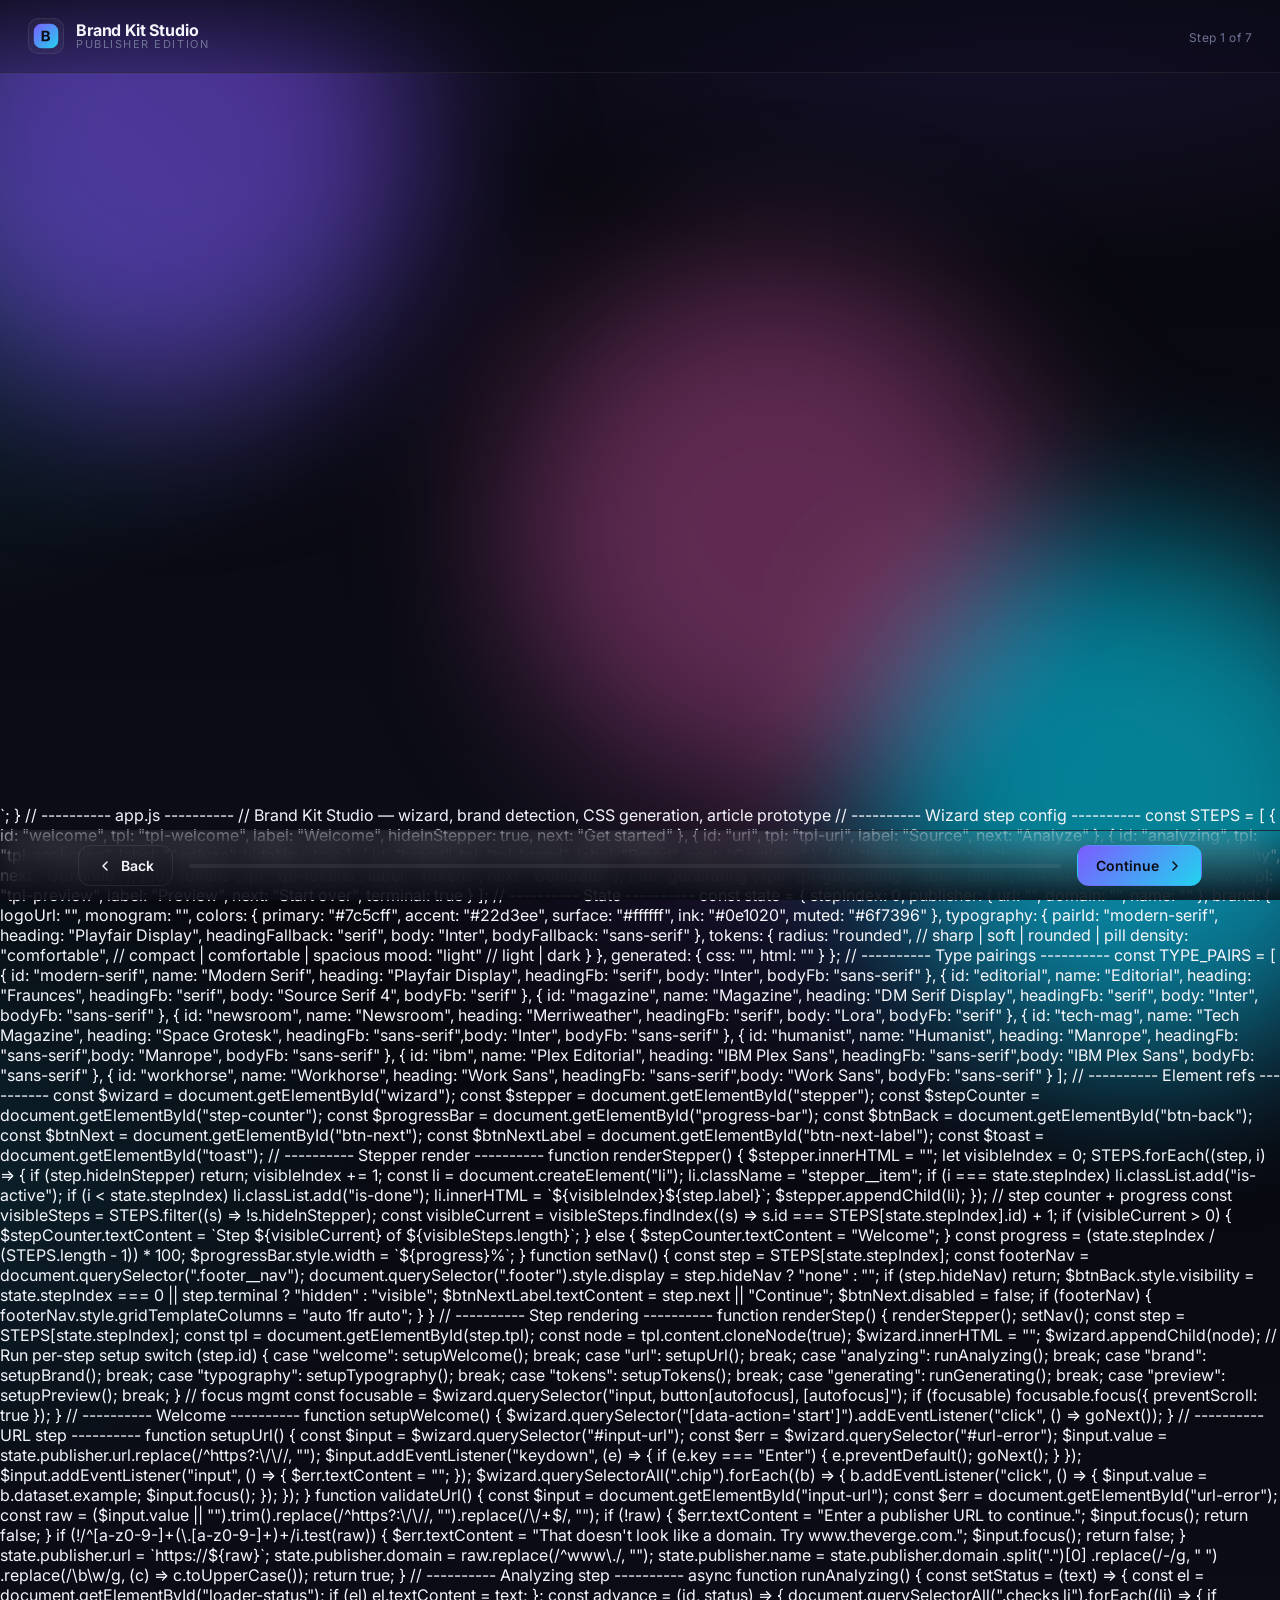
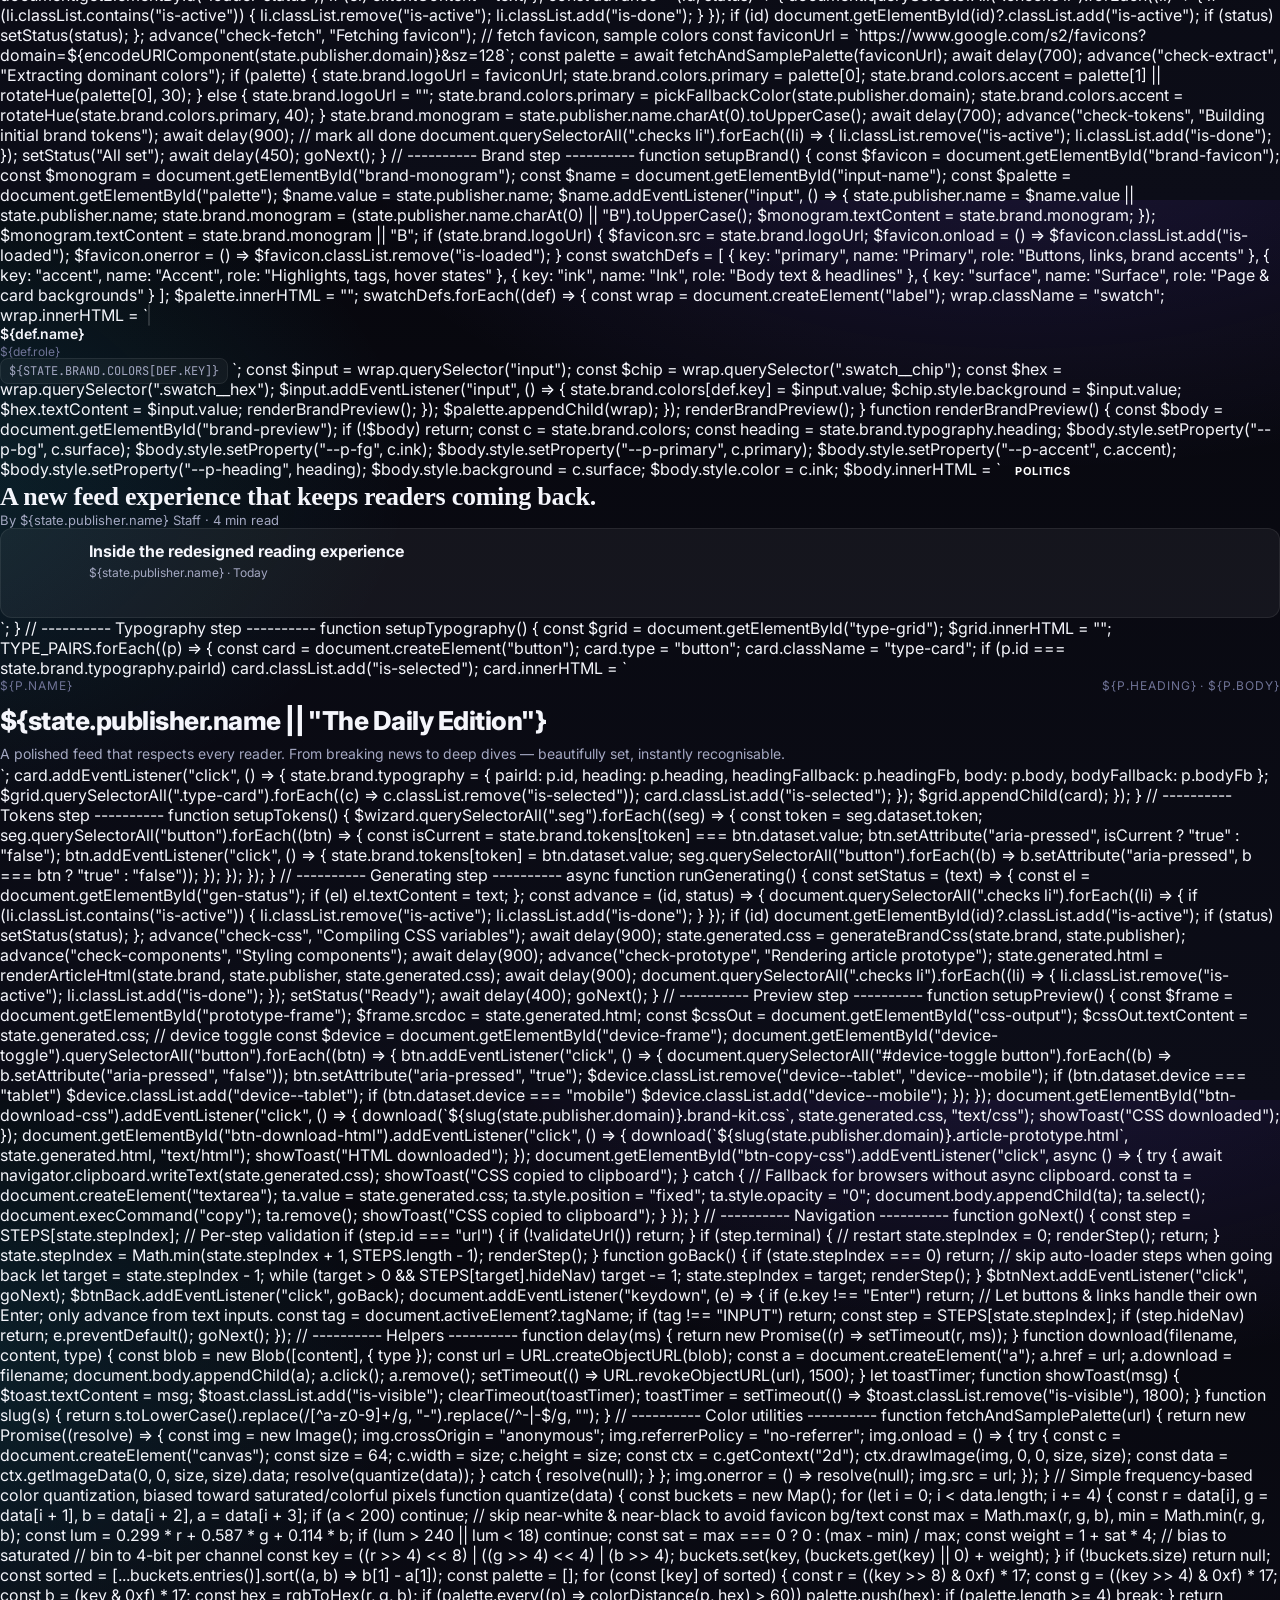
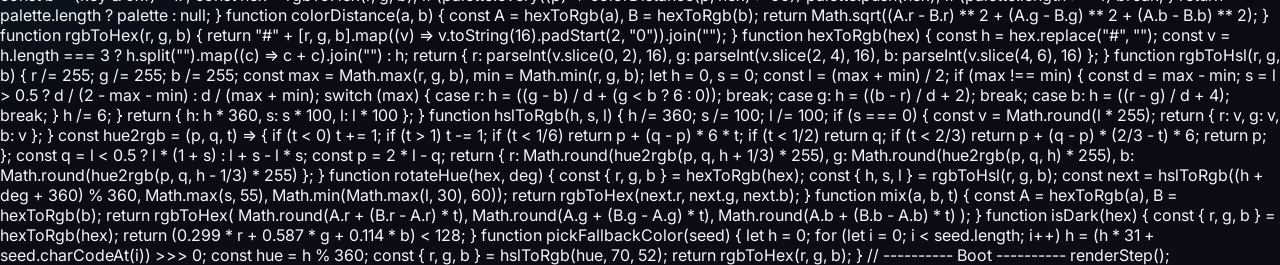
==== commit 8f997b43: "Add Copy CSS button on the preview step Saves the round-trip of opening the downloaded file when a u" ====
--- a/studio.html
+++ b/studio.html
@@ -1247,6 +1247,10 @@
             <button id="btn-download-html" class="btn btn--ghost">
               <svg width="16" height="16" viewBox="0 0 24 24" fill="none" stroke="currentColor" stroke-width="2.2" stroke-linecap="round" stroke-linejoin="round"><path d="M14 2H6a2 2 0 0 0-2 2v16a2 2 0 0 0 2 2h12a2 2 0 0 0 2-2V8z"/><polyline points="14 2 14 8 20 8"/></svg>
               Download HTML
+            </button>
+            <button id="btn-copy-css" class="btn btn--ghost" title="Copy the generated CSS to your clipboard">
+              <svg width="16" height="16" viewBox="0 0 24 24" fill="none" stroke="currentColor" stroke-width="2.2" stroke-linecap="round" stroke-linejoin="round"><rect x="9" y="9" width="13" height="13" rx="2" ry="2"/><path d="M5 15H4a2 2 0 0 1-2-2V4a2 2 0 0 1 2-2h9a2 2 0 0 1 2 2v1"/></svg>
+              Copy CSS
             </button>
           </div>
         </header>
@@ -2656,6 +2660,23 @@
     download(`${slug(state.publisher.domain)}.article-prototype.html`, state.generated.html, "text/html");
     showToast("HTML downloaded");
   });
+  document.getElementById("btn-copy-css").addEventListener("click", async () => {
+    try {
+      await navigator.clipboard.writeText(state.generated.css);
+      showToast("CSS copied to clipboard");
+    } catch {
+      // Fallback for browsers without async clipboard.
+      const ta = document.createElement("textarea");
+      ta.value = state.generated.css;
+      ta.style.position = "fixed";
+      ta.style.opacity = "0";
+      document.body.appendChild(ta);
+      ta.select();
+      document.execCommand("copy");
+      ta.remove();
+      showToast("CSS copied to clipboard");
+    }
+  });
 }
 
 // ---------- Navigation ----------
